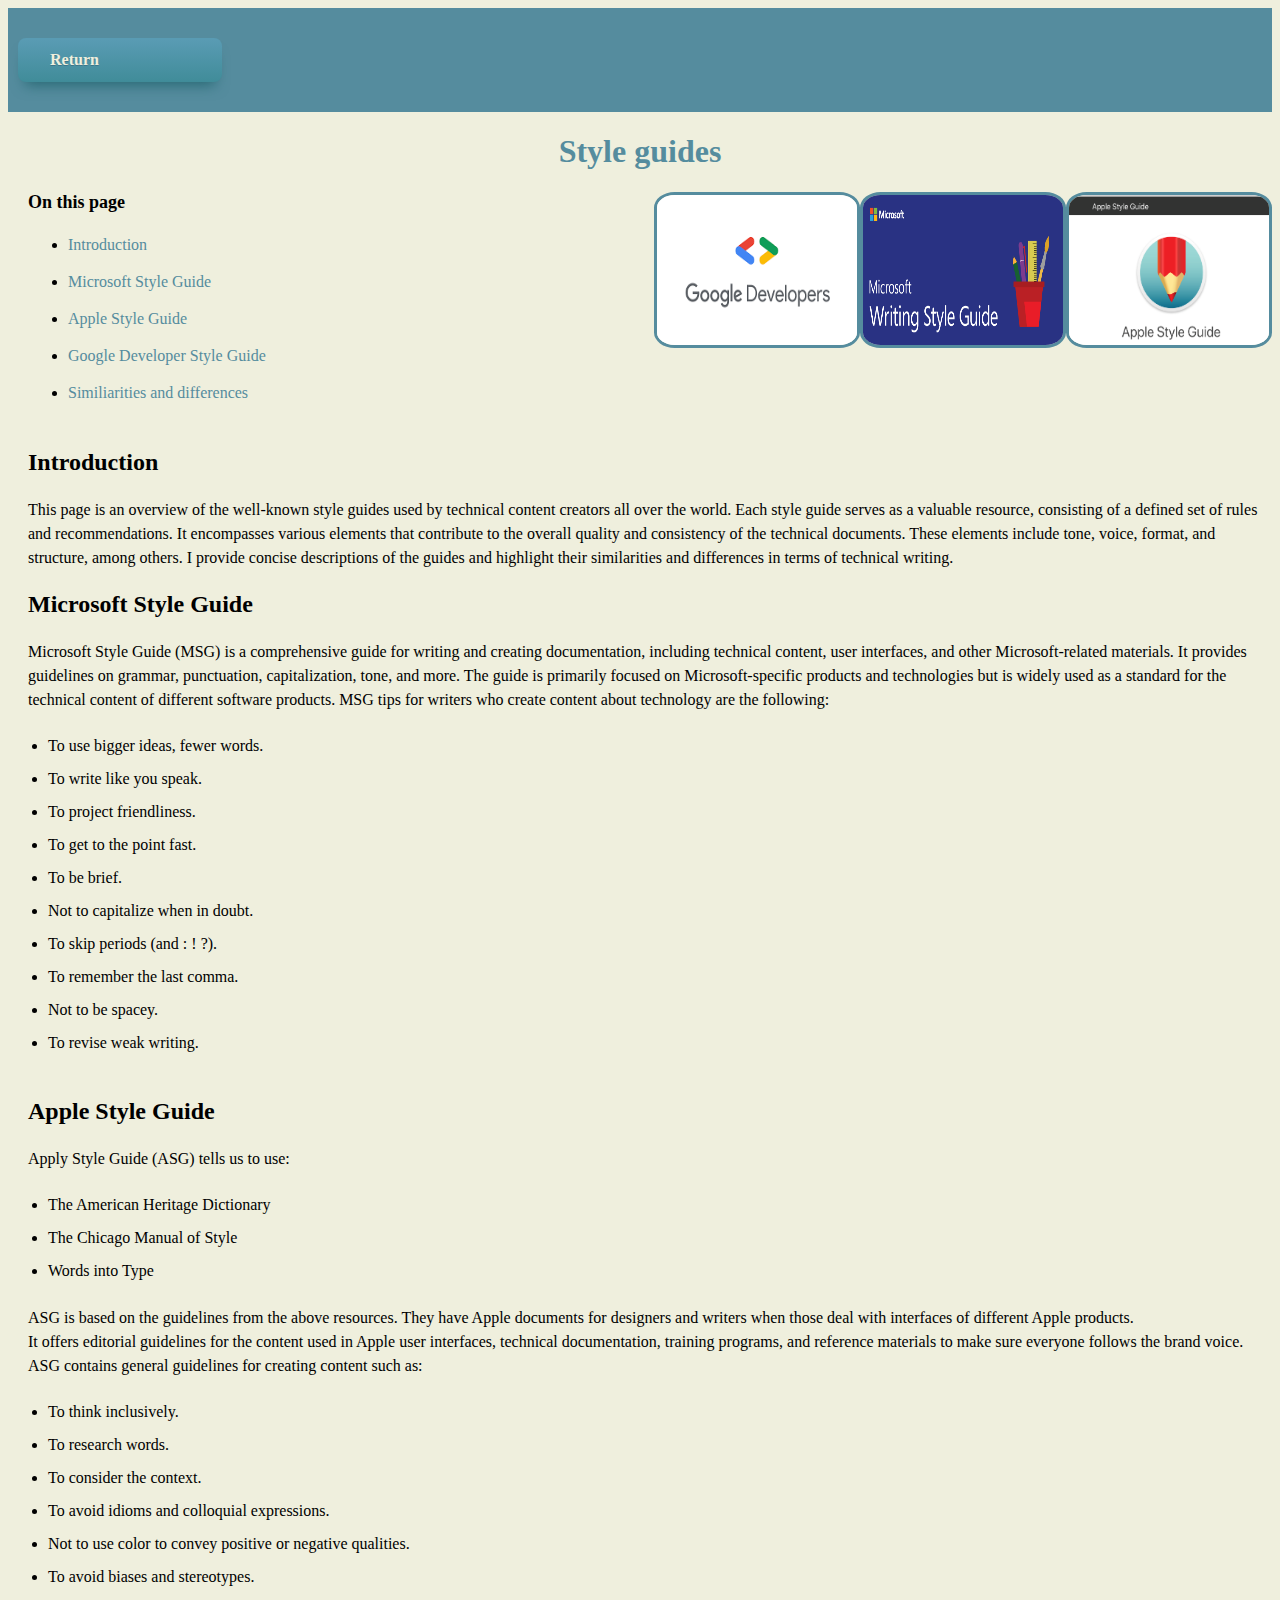
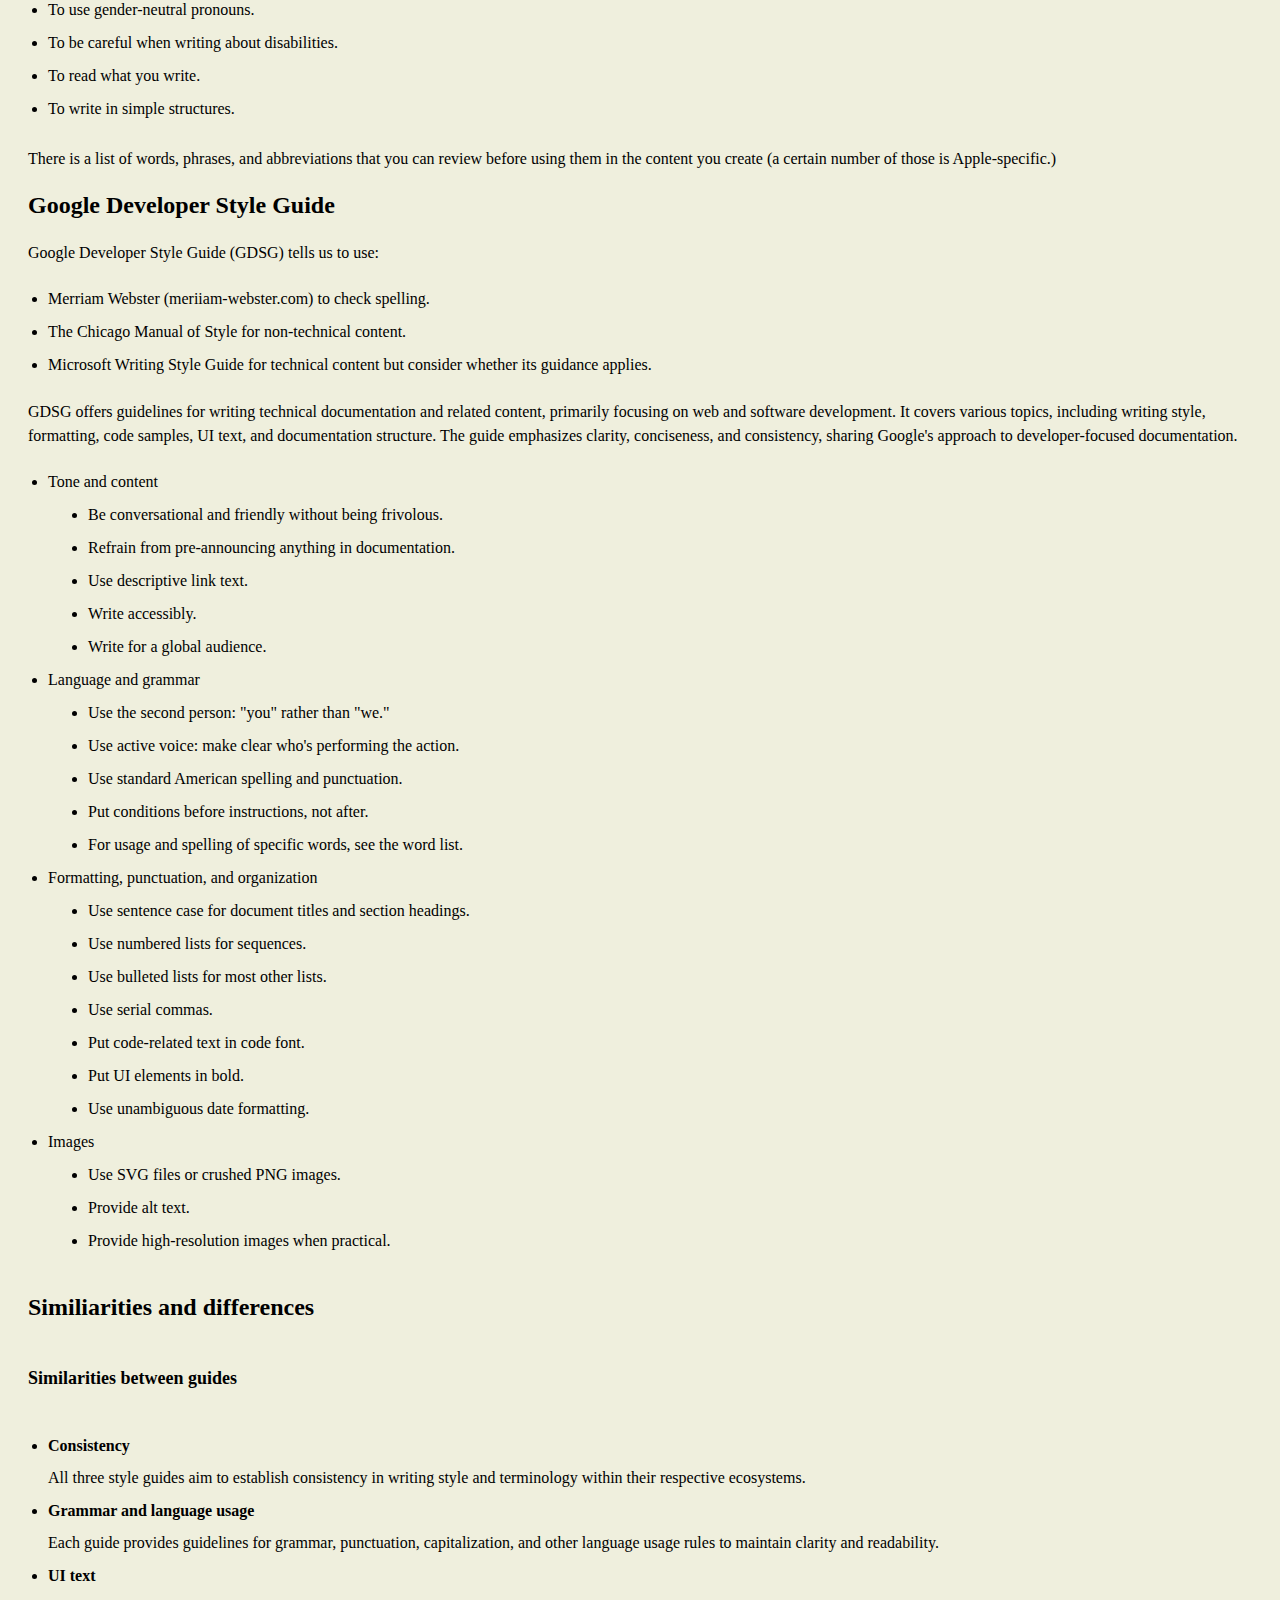
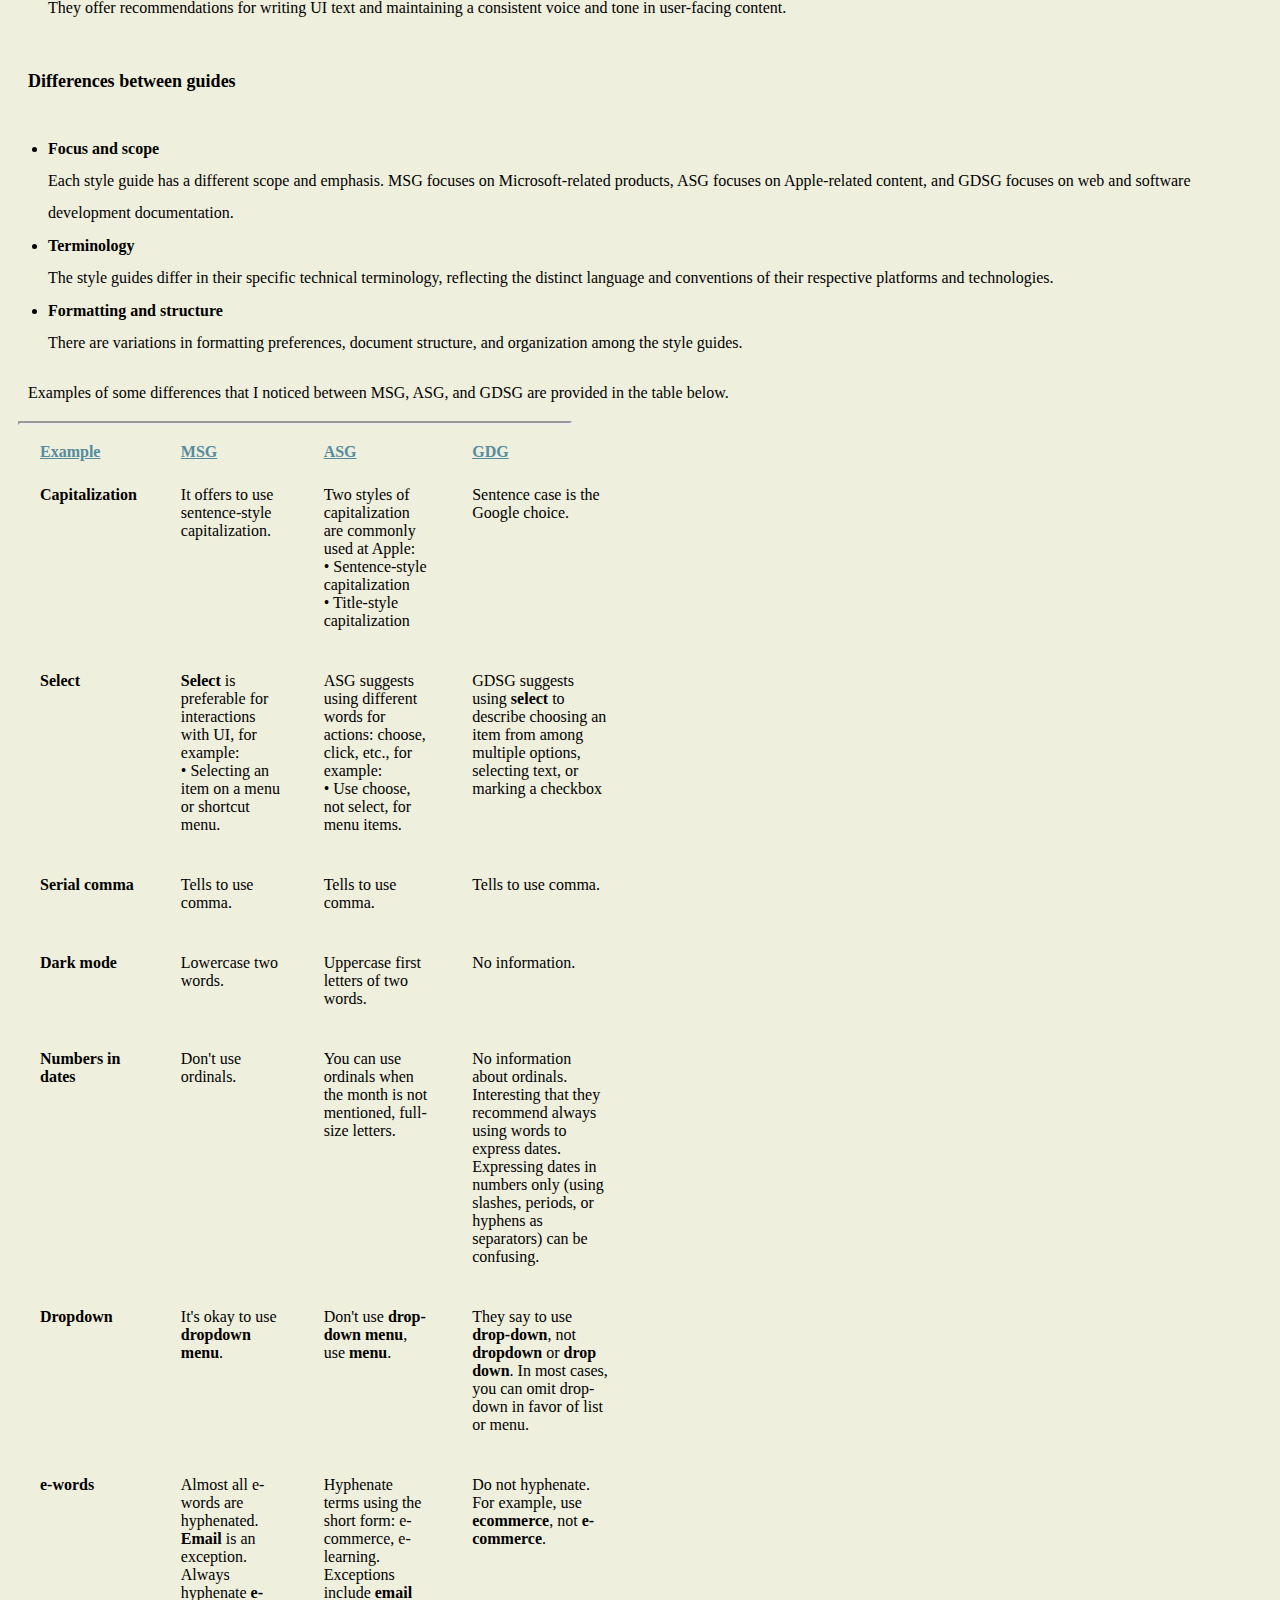
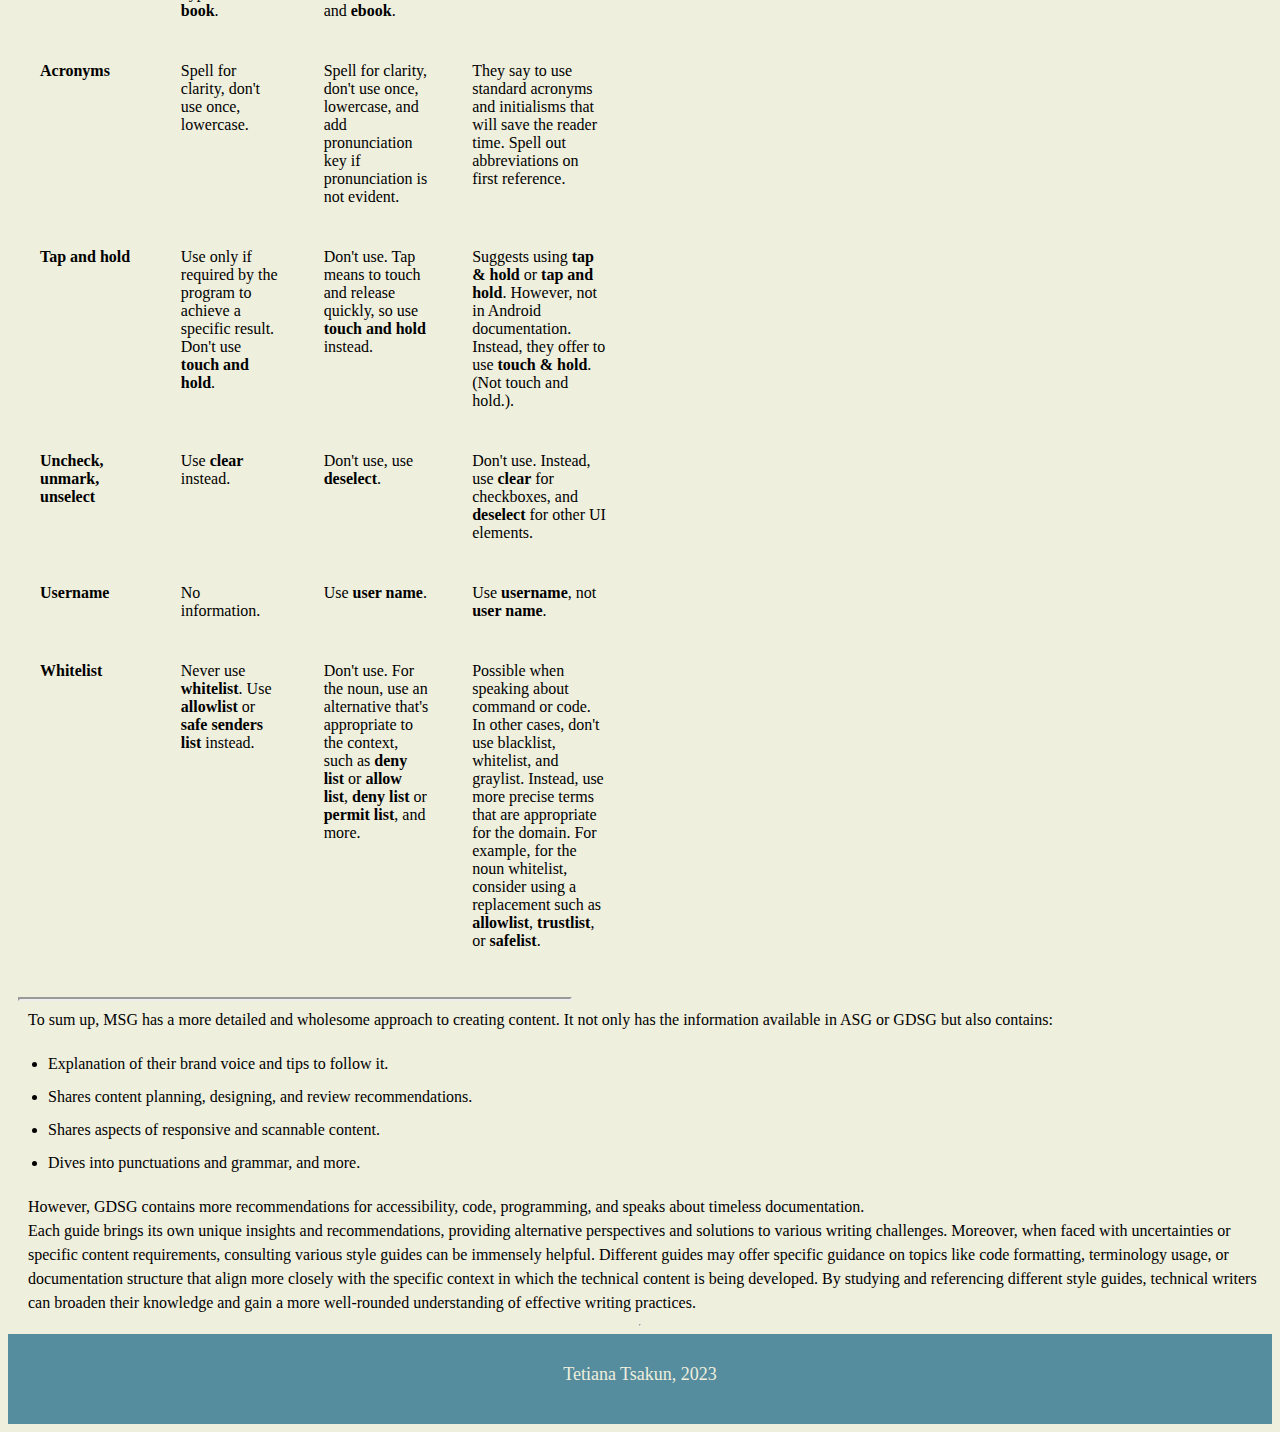
==== apple.html @ 3c6a44ab "Adding files" ====
<!doctype html>
<html lang="en">
<head>
  <meta charset="utf-8">
  <link href="mystyles.css" rel="stylesheet" type="text/css">
  <title>My project</title>
</head>
<nav>
	<div>
		<a href="index.html" class="buttonset">Return</a>
	</div>
</nav>
<body> 
	<div>
		<h1>Style guides</h1>
    <title >Table of contents</title>
      <img class="guides" src="img/asg.png" alt="style guide image">
      <img class="guides" src="img/msg.png" alt="style guide image">
      <img class="guides" src="img/gdg.png" alt="style guide image">
    <div id="toc">
      <h1 class="toctitle">On this page</h1>
      <ul>
        <li><a href="#section1">Introduction</a></li>
        <li><a href="#section2">Microsoft Style Guide</a></li>
        <li><a href="#section3">Apple Style Guide</a></li>
        <li><a href="#section4">Google Developer Style Guide</a></li>
        <li><a href="#section5">Similiarities and differences</a></li>
      </ul>
    </div>
  </div>
  <div class="container">
    <h2 id="section1">Introduction</h2>
    <p class="text">This page is an overview of the well-known style guides used by technical content creators all over the world. Each style guide serves as a valuable resource, consisting of a defined set of rules and recommendations. It encompasses various elements that contribute to the overall quality and consistency of the technical documents. These elements include tone, voice, format, and structure, among others.
      I provide concise descriptions of the guides and highlight their similarities and differences in terms of technical writing. 
      </p>
    <h2 id="section2">Microsoft Style Guide</h2>
    <p class="text">Microsoft Style Guide (MSG) is a comprehensive guide for writing and creating documentation, including technical content, user interfaces, and other Microsoft-related materials. It provides guidelines on grammar, punctuation, capitalization, tone, and more. The guide is primarily focused on Microsoft-specific products and technologies but is widely used as a standard for the technical content of different software products.
      MSG tips for writers who create content about technology are the following:
      <ul class="list">
        <li>To use bigger ideas, fewer words.</li>
        <li>To write like you speak.</li>
        <li>To project friendliness.</li>
        <li>To get to the point fast.</li> 
        <li>To be brief.</li>  
        <li>Not to capitalize when in doubt.</li> 
        <li>To skip periods (and : ! ?).</li> 
        <li>To remember the last comma.</li> 
        <li>Not to be spacey.</li>  
        <li>To revise weak writing.</li>
      </ul>
    </p>
    <h2 id="section3">Apple Style Guide</h2>
    <p class="text">Apply Style Guide (ASG) tells us to use:</p>
        <ul>
          <li class="list">The American Heritage Dictionary</li>
          <li>The Chicago Manual of Style</li>
          <li>Words into Type</li>
        </ul>
      <p class="text"> ASG is based on the guidelines from the above resources. They have Apple documents for designers and writers when those deal with interfaces of different Apple products. <br>
      It offers editorial guidelines for the content used in Apple user interfaces, technical documentation, training programs, and reference materials to make sure everyone follows the brand voice.<br>
      ASG contains general guidelines for creating content such as:</p>
        <ul class="list">
        	<li>To think inclusively.</li>
          <li>To research words.</li>
          <li>To consider the context.</li>
          <li>To avoid idioms and colloquial expressions.</li> 
          <li>Not to use color to convey positive or negative qualities.</li>  
          <li>To avoid biases and stereotypes.</li> 
          <li>To use gender-neutral pronouns.</li> 
          <li>To be careful when writing about disabilities.</li> 
          <li>To read what you write.</li>  
          <li>To write in simple structures.</li>
        </ul>
    </p>
    <p class="text"> There is a list of words, phrases, and abbreviations that you can review before using them in the content you create (a certain number of those is Apple-specific.)
    </p>
      <h2 id="section4">Google Developer Style Guide</h2>
      <p class="text">Google Developer Style Guide (GDSG) tells us to use:</p>
        <ul>
          <li class="list"> Merriam Webster (meriiam-webster.com) to check spelling.</li>
          <li>The Chicago Manual of Style for non-technical content.</li>
          <li>Microsoft Writing Style Guide for technical content but consider whether its guidance applies.</li>
        </ul>
      <p class="text">GDSG offers guidelines for writing technical documentation and related content, primarily focusing on web and software development. It covers various topics, including writing style, formatting, code samples, UI text, and documentation structure. The guide emphasizes clarity, conciseness, and consistency, sharing Google's approach to developer-focused documentation.</p>
      <ul class="list">
        <li>Tone and content
          <ul>
            <li>Be conversational and friendly without being frivolous.</li>
            <li>Refrain from pre-announcing anything in documentation.</li>
            <li>Use descriptive link text.</li>
            <li>Write accessibly.</li>
            <li>Write for a global audience.</li>
          </ul>
        </li>
        <li>Language and grammar
          <ul>
            <li>Use the second person: "you" rather than "we."</li>
            <li>Use active voice: make clear who's performing the action.</li>
            <li>Use standard American spelling and punctuation.</li>
            <li>Put conditions before instructions, not after.</li>
            <li>For usage and spelling of specific words, see the word list.</li>
          </ul>
        </li>
        <li>Formatting, punctuation, and organization
           <ul>
            <li>Use sentence case for document titles and section headings.</li>
            <li>Use numbered lists for sequences.</li>
            <li>Use bulleted lists for most other lists.</li>
            <li>Use serial commas.</li>
            <li>Put code-related text in code font.</li>
            <li>Put UI elements in bold.</li>
            <li>Use unambiguous date formatting.</li>
          </ul>
        </li>
        <li>Images
          <ul>
            <li>Use SVG files or crushed PNG images.</li>
            <li>Provide alt text.</li>
            <li>Provide high-resolution images when practical.</li>
          </ul>
        </li>
      </ul>
      <h2 id="section5">Similiarities and differences</h2>
      <p class="text">
        <h4>Similarities between guides</h4>
        <ul>
          <li><b>Consistency</b><br/>
          All three style guides aim to establish consistency in writing style and terminology within their respective ecosystems.</li>
          <li><b>Grammar and language usage</b><br/>
          Each guide provides guidelines for grammar, punctuation, capitalization, and other language usage rules to maintain clarity and readability.</li>
          <li><b>UI text</b><br/>
          They offer recommendations for writing UI text and maintaining a consistent voice and tone in user-facing content.</li>
        </ul>
      </p>
      <p class="text">
        <h4>Differences between guides</h4>
        <ul>
          <li><b>Focus and scope</b><br/>
          Each style guide has a different scope and emphasis. MSG focuses on Microsoft-related products, ASG focuses on Apple-related content, and GDSG focuses on web and software development documentation.</li>
          <li><b>Terminology</b><br/>
          The style guides differ in their specific technical terminology, reflecting the distinct language and conventions of their respective platforms and technologies.</li>
          <li><b>Formatting and structure</b><br/>
          There are variations in formatting preferences, document structure, and organization among the style guides.</li>
        </ul>
      </p>
      <p class="text">Examples of some differences that I noticed between MSG, ASG, and GDSG are provided in the table below.
      </p>
      <p class="hr"></p>
	</div>
  <div class="container">
  	<table>
  <tr>
  	<thead>
    <th scope="col">Example</th>
    <th scope="col">MSG</th>
    <th scope="col">ASG</th>
    <th scope="col">GDG</th>
  </thead>
  </tr>
  <tbody>
  <tr>
   <td><b>Capitalization</b></td>
   <td>It offers to use sentence-style capitalization.</td>
   <td>Two styles of capitalization are commonly used at Apple:<br>
   		• Sentence-style capitalization<br>
   	  • Title-style capitalization</td>
   <td>Sentence case is the Google choice.</td>
  </tr>
  <tr>
    <td><b>Select</b></td>
    <td><b>Select</b> is preferable for interactions with UI, for example:<br>
    • Selecting an item on a menu or shortcut menu. </td>
    <td>ASG suggests using different words for actions: choose, click, etc., for example:<br>
      • Use choose, not select, for menu items.</td>
    <td> GDSG suggests using <b>select</b> to describe choosing an item from among multiple options, selecting text, or marking a checkbox</td>
  </tr>
  <tr>
    <td><b>Serial comma</b></td>
    <td>Tells to use comma.</td>
    <td>Tells to use comma.</td>
    <td>Tells to use comma.</td>
  </tr>
  <tr>
    <td><b>Dark mode</b></td>
    <td>Lowercase two words.</td>
    <td>Uppercase first letters of two words.</td>
    <td>No information.</td>
  </tr>
  <tr>
    <td><b>Numbers in dates</b></td>
    <td>Don't use ordinals.</td>
    <td>You can use ordinals when the month is not mentioned, full-size letters.</td>
    <td>No information about ordinals. Interesting that they recommend always using words to express dates. Expressing dates in numbers only (using slashes, periods, or hyphens as separators) can be confusing.</td>
  </tr>
  <tr>
    <td><b>Dropdown</b></td>
    <td>It's okay to use <b>dropdown menu</b>.</td>
    <td>Don't use <b>drop-down menu</b>, use <b>menu</b>.</td>
    <td> They say to use <b>drop-down</b>, not <b>dropdown</b> or <b>drop down</b>. In most cases, you can omit drop-down in favor of list or menu.</td>
  </tr>
  <tr>
    <td><b>e-words</b></td>
    <td>Almost all e-words are hyphenated. <b>Email</b> is an exception. Always hyphenate <b>e-book</b>.</td>
    <td>Hyphenate terms using the short form: e-commerce, e-learning. Exceptions include <b>email</b> and <b>ebook</b>.</td>
    <td>Do not hyphenate. For example, use <b>ecommerce</b>, not <b>e-commerce</b>.</td>
  </tr>
  <tr>
    <td><b>Acronyms</b></td>
    <td>Spell for clarity, don't use once, lowercase.</td>
    <td>Spell for clarity, don't use once, lowercase, and add pronunciation key if pronunciation is not evident.</td>
    <td>They say to use standard acronyms and initialisms that will save the reader time. Spell out abbreviations on first reference.</td>
  </tr>
  <tr>
    <td><b>Tap and hold</b></td>
    <td>Use only if required by the program to achieve a specific result. Don't use <b>touch and hold</b>.</td>
    <td>Don't use. Tap means to touch and release quickly, so use <b>touch and hold</b> instead.</td>
    <td> Suggests using <b>tap & hold</b> or <b>tap and hold</b>. However, not in Android documentation. Instead, they offer to use <b>touch & hold</b>. (Not touch and hold.).</td>
  </tr>
  <tr>
    <td><b>Uncheck, unmark, unselect</b></td>
    <td>Use <b>clear</b> instead.</td>
    <td>Don't use, use <b>deselect</b>.</td>
    <td>Don't use. Instead, use <b>clear</b> for checkboxes, and <b>deselect</b> for other UI elements.</td>
  </tr>
  <tr>
    <td><b>Username</b></td>
    <td>No information.</td>
    <td>Use <b>user name</b>.</td>
    <td>Use <b>username</b>, not <b>user name</b>.</td>
  </tr>
  <tr>
    <td><b>Whitelist</b></td>
    <td>Never use <b>whitelist</b>. Use <b>allowlist</b> or <b>safe senders list</b> instead.</td>
    <td>Don't use. For the noun, use an alternative that's appropriate to the context, such as <b>deny list</b> or <b>allow list</b>, <b>deny list</b> or <b>permit list</b>, and more.</td>
    <td>Possible when speaking about command or code. In other cases, don't use blacklist, whitelist, and graylist. 
      Instead, use more precise terms that are appropriate for the domain.
      For example, for the noun whitelist, consider using a replacement such as <b>allowlist</b>, <b>trustlist</b>, or <b>safelist</b>.</td>
  </tr>
  </tbody>
   </table>
   <p class="hr"></p>
   <div>
   	<p class="text">
   		To sum up, MSG has a more detailed and wholesome approach to creating content. It not only has the information available in ASG or GDSG but also contains:</p>
   		<ul>
   			<li>Explanation of their brand voice and tips to follow it.</li>
   			<li>Shares content planning, designing, and review recommendations.</li>
   			<li>Shares aspects of responsive and scannable content.</li>
   			<li>Dives into punctuations and grammar, and more.</li>
   		</ul>
     <p class="text">
      However, GDSG contains more recommendations for accessibility, code, programming, and speaks about timeless documentation.<br/>
      Each guide brings its own unique insights and recommendations, providing alternative perspectives and solutions to various writing challenges. Moreover, when faced with uncertainties or specific content requirements, consulting various style guides can be immensely helpful. Different guides may offer specific guidance on topics like code formatting, terminology usage, or documentation structure that align more closely with the specific context in which the technical content is being developed. 
By studying and referencing different style guides, technical writers can broaden their knowledge and gain a more well-rounded understanding of effective writing practices.
   	</p>
    </div>
    </body>
    <hr>
    <footer class="footer">
    	<p><span class="bottom">Tetiana Tsakun, 2023</span></p>
    </footer>
</html>
---- mystyles.css ----
body {
	background-color: #efefdd;
	height: 100%;
	width: auto;
}

.boldy {
	font-weight: bold;
}

p {
	font-family: san-serif;
	color: darkgray;
	text-align: center;
	line-height: 110%;
	margin-top: 2px;
	margin-bottom: 1px;
}

li {
	text-align: center;
	font-size: 16px;
	list-style: none;
	font-family: serif;
	margin-top: 1px;
	margin-bottom: 1px;
}

h1 {
	text-align: center;
	color: #558c9e;
}

h2 {
	text-align: left;
	padding-left: 20px;
}

h4 {
	text-align: left;
	padding-left: 20px;
	font-size: 18px;
}

img.certificate {
	width: 40%;
	height: auto;
	display: block;
	border-radius: 90px 0 90px 0;
	margin: 0 auto;
	margin-bottom: 30px;
	margin-top: 20px;
}

a {
	text-decoration: none;
    color: #558c9e;
}

nav {
	background-color: #558c9e;
}

.listone, .list,  ol, li {
	text-align: left;
	list-style: disc;
	line-height: 2;
}

.main {
	min-height: 100%;
	display: flex;
	flex-direction: column;
}

.hrone {
	border-color: #ca9ecf;
	border-style: solid;
}

.buttonset {
	box-shadow: 0px 10px 14px -7px #276873;
	background:linear-gradient(to bottom, #599bb3 5%, #408c99 100%);
	background-color:#599bb3;
	border-radius:8px;
	display:inline-block;
	cursor:pointer;
	color:#efefdd;
	font-family:san-serif;
	font-size:16px;
	font-weight:bold;
	padding:13px 32px;
	text-decoration:none;
	text-shadow:0px 1px 0px #3d768a;
	margin: 30px 20px 30px 10px;
	width: 140px;
}

.buttonset:hover {
	background:linear-gradient(to bottom, #408c99 5%, #599bb3 100%);
	background-color:#408c99;
}

.buttonset:active {
	position: relative;
	top:1px;
}

.footer {
    position: relative;
    flex-shrink: 0;
    width: 100%;
    bottom: 0;
    height: 60px;
    left: 0;
    background-color: #558c9e;
    padding-top: 30px;
    margin-left: 0;
  }
  
 .bottom {
    color: #efefdd;
    font-size: 18px;
    margin-left: 0;
  }

  .text {
  	color: #000000;
  	text-align: left;
  	padding-left: 20px;
  	font-size: 16px;
  	line-height: 1.5;
  }

  .list {
  	font-size: 16px;
  	padding-top: 0px;
  }

table {
	position: relative;
	width: 50%;
	text-align: left;
	padding-left: 100px;
	padding: 10px;
}

.container {
	width: 100%;
	display: inline-flex;
	flex-direction: column;
	align-content: left;
	justify-content: flex-start;
	justify-items: center;
	flex-wrap: wrap;
	font-size: 16px;
}

  th {
  	font-weight: bold;
  	text-align: left;
  	text-decoration: underline;
  	padding-left: 20px;
  	color: #558c9e;
  }

  tbody {
  	text-align: left;
  	vertical-align: top;
  	padding-left: 30px;
  	padding-top: 15px;
  }

  td {
  	padding: 20px;
  	width: auto;
  	height: auto;
  }

.guides {
	border-radius: 10%;
	height: 150px;
	width: 200px;
	float: right;
	border: solid 3px #558c9e;
}

iframe {
	display: flex;
	justify-content: center;
	margin-left: 275px;
	border: solid 1px #558c9e;
}

.visio {
	border: solid 1px #558c9e;
	position: relative;
	margin-left: 305px;
}

.imagio {
	border: solid 1px #558c9e;
	margin-left: 400px;
}

h3 {
	text-align: center;
	font-style: italic;
}

.cert {
	text-align: center;
	list-style: none;
}

.toctitle {
	text-align: left;
	font-size: 18px;
	color: #000000;
}

#toc {
	margin: 20px;
}
  
#toc ul {
	list-style-type: none;
	margin: 50;
	padding: 20;
}
  
#toc li {
	margin-bottom: 5px;
}
  
#toc ref {
	text-decoration: none;
}

.hr {
	display: block;
	margin-bottom: 5px;
	margin-top: 15px;
	margin-left: 10px;
	margin-right: 700px;
	border-style: inset;
	border-width: 2px; 
}
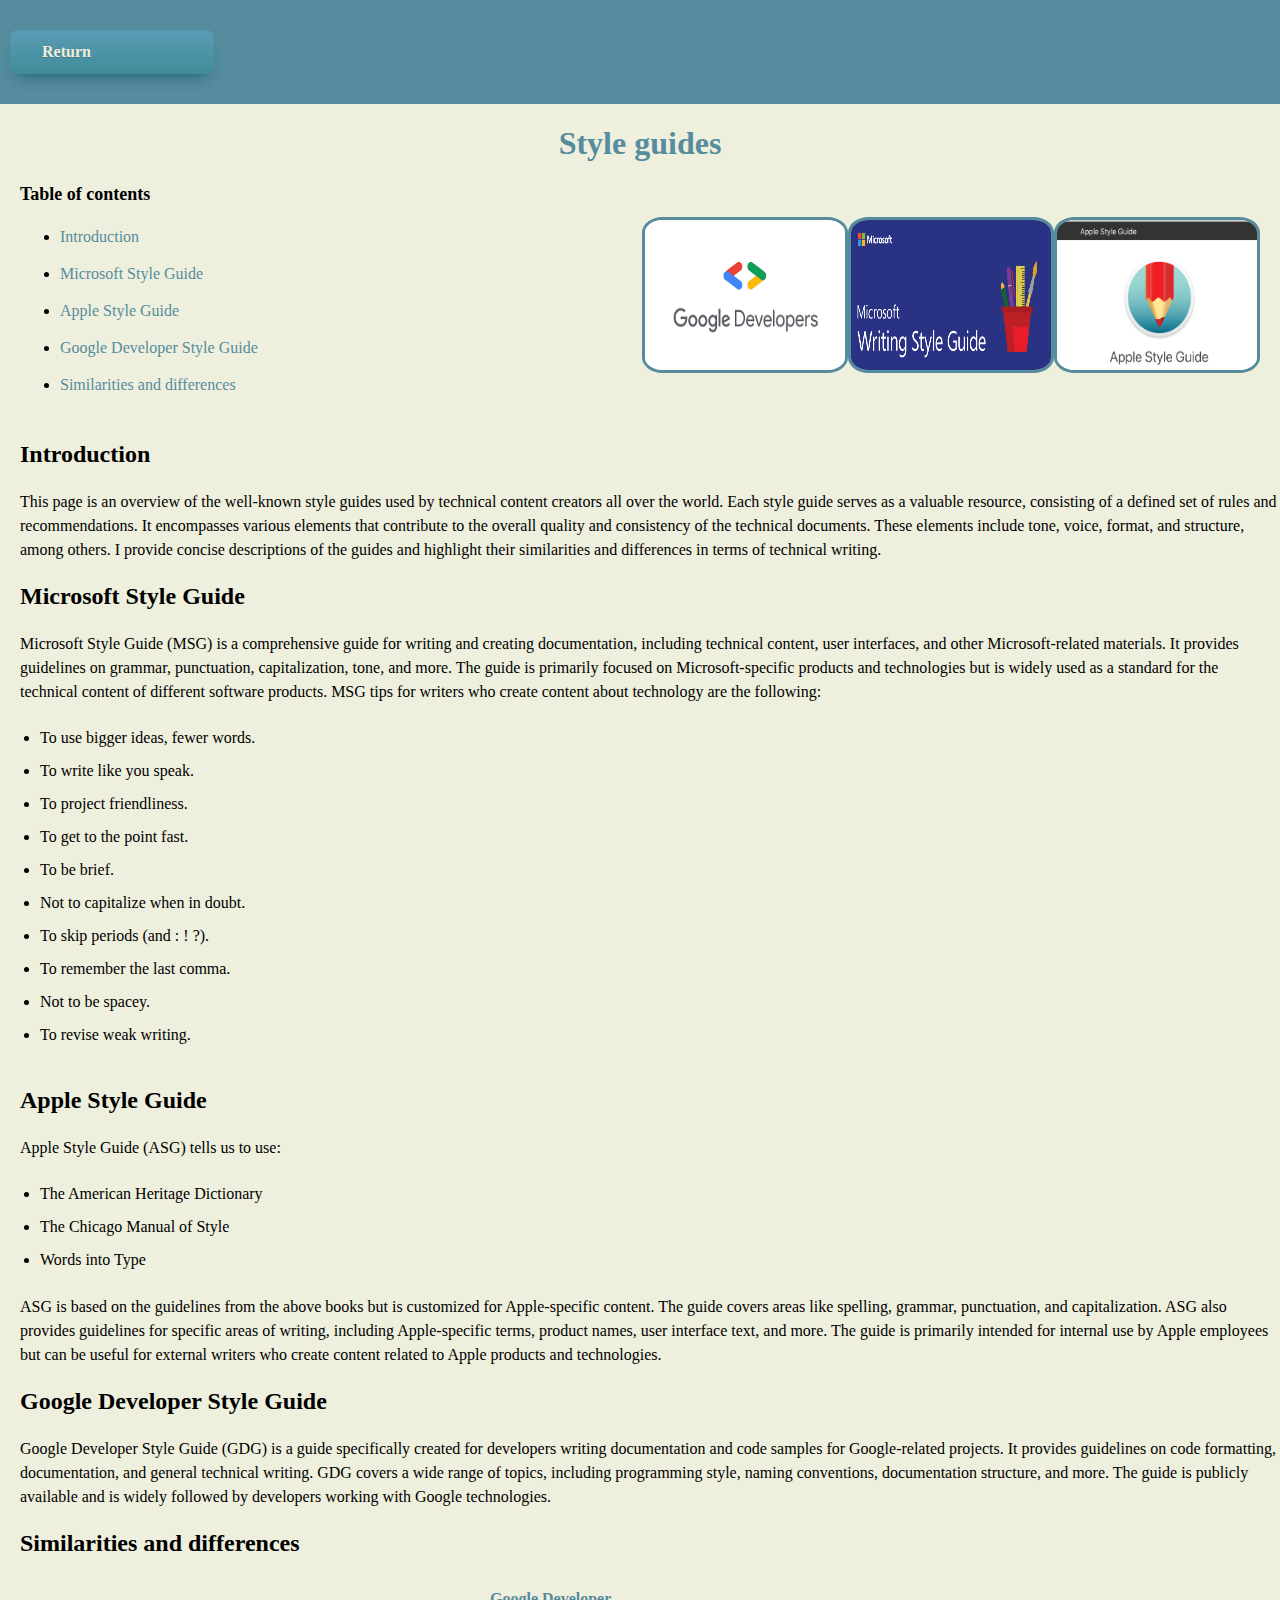
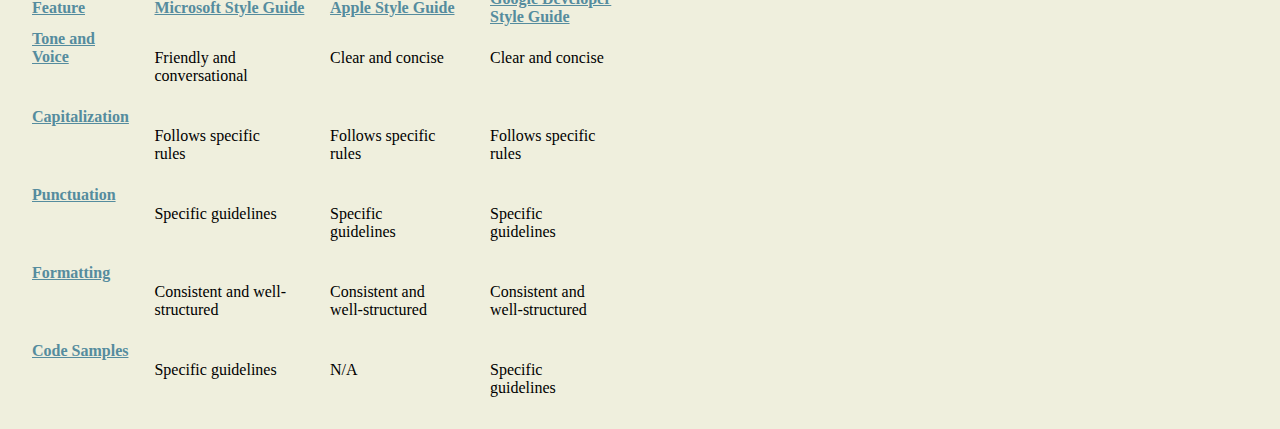
==== commit afff9071: "Improving code" ====
--- a/apple.html
+++ b/apple.html
@@ -5,258 +5,101 @@
   <link href="mystyles.css" rel="stylesheet" type="text/css">
   <title>My project</title>
 </head>
+<body> 
 <nav>
 	<div>
 		<a href="index.html" class="buttonset">Return</a>
 	</div>
 </nav>
-<body> 
-	<div>
-		<h1>Style guides</h1>
-    <title >Table of contents</title>
-      <img class="guides" src="img/asg.png" alt="style guide image">
-      <img class="guides" src="img/msg.png" alt="style guide image">
-      <img class="guides" src="img/gdg.png" alt="style guide image">
-    <div id="toc">
-      <h1 class="toctitle">On this page</h1>
-      <ul>
-        <li><a href="#section1">Introduction</a></li>
-        <li><a href="#section2">Microsoft Style Guide</a></li>
-        <li><a href="#section3">Apple Style Guide</a></li>
-        <li><a href="#section4">Google Developer Style Guide</a></li>
-        <li><a href="#section5">Similiarities and differences</a></li>
-      </ul>
-    </div>
-  </div>
-  <div class="container">
-    <h2 id="section1">Introduction</h2>
-    <p class="text">This page is an overview of the well-known style guides used by technical content creators all over the world. Each style guide serves as a valuable resource, consisting of a defined set of rules and recommendations. It encompasses various elements that contribute to the overall quality and consistency of the technical documents. These elements include tone, voice, format, and structure, among others.
-      I provide concise descriptions of the guides and highlight their similarities and differences in terms of technical writing. 
-      </p>
-    <h2 id="section2">Microsoft Style Guide</h2>
-    <p class="text">Microsoft Style Guide (MSG) is a comprehensive guide for writing and creating documentation, including technical content, user interfaces, and other Microsoft-related materials. It provides guidelines on grammar, punctuation, capitalization, tone, and more. The guide is primarily focused on Microsoft-specific products and technologies but is widely used as a standard for the technical content of different software products.
-      MSG tips for writers who create content about technology are the following:
-      <ul class="list">
-        <li>To use bigger ideas, fewer words.</li>
-        <li>To write like you speak.</li>
-        <li>To project friendliness.</li>
-        <li>To get to the point fast.</li> 
-        <li>To be brief.</li>  
-        <li>Not to capitalize when in doubt.</li> 
-        <li>To skip periods (and : ! ?).</li> 
-        <li>To remember the last comma.</li> 
-        <li>Not to be spacey.</li>  
-        <li>To revise weak writing.</li>
-      </ul>
-    </p>
-    <h2 id="section3">Apple Style Guide</h2>
-    <p class="text">Apply Style Guide (ASG) tells us to use:</p>
-        <ul>
-          <li class="list">The American Heritage Dictionary</li>
-          <li>The Chicago Manual of Style</li>
-          <li>Words into Type</li>
-        </ul>
-      <p class="text"> ASG is based on the guidelines from the above resources. They have Apple documents for designers and writers when those deal with interfaces of different Apple products. <br>
-      It offers editorial guidelines for the content used in Apple user interfaces, technical documentation, training programs, and reference materials to make sure everyone follows the brand voice.<br>
-      ASG contains general guidelines for creating content such as:</p>
-        <ul class="list">
-        	<li>To think inclusively.</li>
-          <li>To research words.</li>
-          <li>To consider the context.</li>
-          <li>To avoid idioms and colloquial expressions.</li> 
-          <li>Not to use color to convey positive or negative qualities.</li>  
-          <li>To avoid biases and stereotypes.</li> 
-          <li>To use gender-neutral pronouns.</li> 
-          <li>To be careful when writing about disabilities.</li> 
-          <li>To read what you write.</li>  
-          <li>To write in simple structures.</li>
-        </ul>
-    </p>
-    <p class="text"> There is a list of words, phrases, and abbreviations that you can review before using them in the content you create (a certain number of those is Apple-specific.)
-    </p>
-      <h2 id="section4">Google Developer Style Guide</h2>
-      <p class="text">Google Developer Style Guide (GDSG) tells us to use:</p>
-        <ul>
-          <li class="list"> Merriam Webster (meriiam-webster.com) to check spelling.</li>
-          <li>The Chicago Manual of Style for non-technical content.</li>
-          <li>Microsoft Writing Style Guide for technical content but consider whether its guidance applies.</li>
-        </ul>
-      <p class="text">GDSG offers guidelines for writing technical documentation and related content, primarily focusing on web and software development. It covers various topics, including writing style, formatting, code samples, UI text, and documentation structure. The guide emphasizes clarity, conciseness, and consistency, sharing Google's approach to developer-focused documentation.</p>
-      <ul class="list">
-        <li>Tone and content
-          <ul>
-            <li>Be conversational and friendly without being frivolous.</li>
-            <li>Refrain from pre-announcing anything in documentation.</li>
-            <li>Use descriptive link text.</li>
-            <li>Write accessibly.</li>
-            <li>Write for a global audience.</li>
-          </ul>
-        </li>
-        <li>Language and grammar
-          <ul>
-            <li>Use the second person: "you" rather than "we."</li>
-            <li>Use active voice: make clear who's performing the action.</li>
-            <li>Use standard American spelling and punctuation.</li>
-            <li>Put conditions before instructions, not after.</li>
-            <li>For usage and spelling of specific words, see the word list.</li>
-          </ul>
-        </li>
-        <li>Formatting, punctuation, and organization
-           <ul>
-            <li>Use sentence case for document titles and section headings.</li>
-            <li>Use numbered lists for sequences.</li>
-            <li>Use bulleted lists for most other lists.</li>
-            <li>Use serial commas.</li>
-            <li>Put code-related text in code font.</li>
-            <li>Put UI elements in bold.</li>
-            <li>Use unambiguous date formatting.</li>
-          </ul>
-        </li>
-        <li>Images
-          <ul>
-            <li>Use SVG files or crushed PNG images.</li>
-            <li>Provide alt text.</li>
-            <li>Provide high-resolution images when practical.</li>
-          </ul>
-        </li>
-      </ul>
-      <h2 id="section5">Similiarities and differences</h2>
-      <p class="text">
-        <h4>Similarities between guides</h4>
-        <ul>
-          <li><b>Consistency</b><br/>
-          All three style guides aim to establish consistency in writing style and terminology within their respective ecosystems.</li>
-          <li><b>Grammar and language usage</b><br/>
-          Each guide provides guidelines for grammar, punctuation, capitalization, and other language usage rules to maintain clarity and readability.</li>
-          <li><b>UI text</b><br/>
-          They offer recommendations for writing UI text and maintaining a consistent voice and tone in user-facing content.</li>
-        </ul>
-      </p>
-      <p class="text">
-        <h4>Differences between guides</h4>
-        <ul>
-          <li><b>Focus and scope</b><br/>
-          Each style guide has a different scope and emphasis. MSG focuses on Microsoft-related products, ASG focuses on Apple-related content, and GDSG focuses on web and software development documentation.</li>
-          <li><b>Terminology</b><br/>
-          The style guides differ in their specific technical terminology, reflecting the distinct language and conventions of their respective platforms and technologies.</li>
-          <li><b>Formatting and structure</b><br/>
-          There are variations in formatting preferences, document structure, and organization among the style guides.</li>
-        </ul>
-      </p>
-      <p class="text">Examples of some differences that I noticed between MSG, ASG, and GDSG are provided in the table below.
-      </p>
-      <p class="hr"></p>
+<div>
+	<h1>Style guides</h1>
+	<div id="toc">
+		<h1 class="toctitle">Table of contents</h1>
+		<img class="guides" src="img/asg.png" alt="style guide image">
+		<img class="guides" src="img/msg.png" alt="style guide image">
+		<img class="guides" src="img/gdg.png" alt="style guide image">
+		<ul>
+			<li><a href="#section1">Introduction</a></li>
+			<li><a href="#section2">Microsoft Style Guide</a></li>
+			<li><a href="#section3">Apple Style Guide</a></li>
+			<li><a href="#section4">Google Developer Style Guide</a></li>
+			<li><a href="#section5">Similarities and differences</a></li>
+		</ul>
 	</div>
-  <div class="container">
-  	<table>
-  <tr>
-  	<thead>
-    <th scope="col">Example</th>
-    <th scope="col">MSG</th>
-    <th scope="col">ASG</th>
-    <th scope="col">GDG</th>
-  </thead>
-  </tr>
-  <tbody>
-  <tr>
-   <td><b>Capitalization</b></td>
-   <td>It offers to use sentence-style capitalization.</td>
-   <td>Two styles of capitalization are commonly used at Apple:<br>
-   		• Sentence-style capitalization<br>
-   	  • Title-style capitalization</td>
-   <td>Sentence case is the Google choice.</td>
-  </tr>
-  <tr>
-    <td><b>Select</b></td>
-    <td><b>Select</b> is preferable for interactions with UI, for example:<br>
-    • Selecting an item on a menu or shortcut menu. </td>
-    <td>ASG suggests using different words for actions: choose, click, etc., for example:<br>
-      • Use choose, not select, for menu items.</td>
-    <td> GDSG suggests using <b>select</b> to describe choosing an item from among multiple options, selecting text, or marking a checkbox</td>
-  </tr>
-  <tr>
-    <td><b>Serial comma</b></td>
-    <td>Tells to use comma.</td>
-    <td>Tells to use comma.</td>
-    <td>Tells to use comma.</td>
-  </tr>
-  <tr>
-    <td><b>Dark mode</b></td>
-    <td>Lowercase two words.</td>
-    <td>Uppercase first letters of two words.</td>
-    <td>No information.</td>
-  </tr>
-  <tr>
-    <td><b>Numbers in dates</b></td>
-    <td>Don't use ordinals.</td>
-    <td>You can use ordinals when the month is not mentioned, full-size letters.</td>
-    <td>No information about ordinals. Interesting that they recommend always using words to express dates. Expressing dates in numbers only (using slashes, periods, or hyphens as separators) can be confusing.</td>
-  </tr>
-  <tr>
-    <td><b>Dropdown</b></td>
-    <td>It's okay to use <b>dropdown menu</b>.</td>
-    <td>Don't use <b>drop-down menu</b>, use <b>menu</b>.</td>
-    <td> They say to use <b>drop-down</b>, not <b>dropdown</b> or <b>drop down</b>. In most cases, you can omit drop-down in favor of list or menu.</td>
-  </tr>
-  <tr>
-    <td><b>e-words</b></td>
-    <td>Almost all e-words are hyphenated. <b>Email</b> is an exception. Always hyphenate <b>e-book</b>.</td>
-    <td>Hyphenate terms using the short form: e-commerce, e-learning. Exceptions include <b>email</b> and <b>ebook</b>.</td>
-    <td>Do not hyphenate. For example, use <b>ecommerce</b>, not <b>e-commerce</b>.</td>
-  </tr>
-  <tr>
-    <td><b>Acronyms</b></td>
-    <td>Spell for clarity, don't use once, lowercase.</td>
-    <td>Spell for clarity, don't use once, lowercase, and add pronunciation key if pronunciation is not evident.</td>
-    <td>They say to use standard acronyms and initialisms that will save the reader time. Spell out abbreviations on first reference.</td>
-  </tr>
-  <tr>
-    <td><b>Tap and hold</b></td>
-    <td>Use only if required by the program to achieve a specific result. Don't use <b>touch and hold</b>.</td>
-    <td>Don't use. Tap means to touch and release quickly, so use <b>touch and hold</b> instead.</td>
-    <td> Suggests using <b>tap & hold</b> or <b>tap and hold</b>. However, not in Android documentation. Instead, they offer to use <b>touch & hold</b>. (Not touch and hold.).</td>
-  </tr>
-  <tr>
-    <td><b>Uncheck, unmark, unselect</b></td>
-    <td>Use <b>clear</b> instead.</td>
-    <td>Don't use, use <b>deselect</b>.</td>
-    <td>Don't use. Instead, use <b>clear</b> for checkboxes, and <b>deselect</b> for other UI elements.</td>
-  </tr>
-  <tr>
-    <td><b>Username</b></td>
-    <td>No information.</td>
-    <td>Use <b>user name</b>.</td>
-    <td>Use <b>username</b>, not <b>user name</b>.</td>
-  </tr>
-  <tr>
-    <td><b>Whitelist</b></td>
-    <td>Never use <b>whitelist</b>. Use <b>allowlist</b> or <b>safe senders list</b> instead.</td>
-    <td>Don't use. For the noun, use an alternative that's appropriate to the context, such as <b>deny list</b> or <b>allow list</b>, <b>deny list</b> or <b>permit list</b>, and more.</td>
-    <td>Possible when speaking about command or code. In other cases, don't use blacklist, whitelist, and graylist. 
-      Instead, use more precise terms that are appropriate for the domain.
-      For example, for the noun whitelist, consider using a replacement such as <b>allowlist</b>, <b>trustlist</b>, or <b>safelist</b>.</td>
-  </tr>
-  </tbody>
-   </table>
-   <p class="hr"></p>
-   <div>
-   	<p class="text">
-   		To sum up, MSG has a more detailed and wholesome approach to creating content. It not only has the information available in ASG or GDSG but also contains:</p>
-   		<ul>
-   			<li>Explanation of their brand voice and tips to follow it.</li>
-   			<li>Shares content planning, designing, and review recommendations.</li>
-   			<li>Shares aspects of responsive and scannable content.</li>
-   			<li>Dives into punctuations and grammar, and more.</li>
-   		</ul>
-     <p class="text">
-      However, GDSG contains more recommendations for accessibility, code, programming, and speaks about timeless documentation.<br/>
-      Each guide brings its own unique insights and recommendations, providing alternative perspectives and solutions to various writing challenges. Moreover, when faced with uncertainties or specific content requirements, consulting various style guides can be immensely helpful. Different guides may offer specific guidance on topics like code formatting, terminology usage, or documentation structure that align more closely with the specific context in which the technical content is being developed. 
-By studying and referencing different style guides, technical writers can broaden their knowledge and gain a more well-rounded understanding of effective writing practices.
-   	</p>
-    </div>
-    </body>
-    <hr>
-    <footer class="footer">
-    	<p><span class="bottom">Tetiana Tsakun, 2023</span></p>
-    </footer>
+</div>
+<div class="container">
+	<h2 id="section1">Introduction</h2>
+	<p class="text">This page is an overview of the well-known style guides used by technical content creators all over the world. Each style guide serves as a valuable resource, consisting of a defined set of rules and recommendations. It encompasses various elements that contribute to the overall quality and consistency of the technical documents. These elements include tone, voice, format, and structure, among others.
+		I provide concise descriptions of the guides and highlight their similarities and differences in terms of technical writing.
+	</p>
+	<h2 id="section2">Microsoft Style Guide</h2>
+	<p class="text">Microsoft Style Guide (MSG) is a comprehensive guide for writing and creating documentation, including technical content, user interfaces, and other Microsoft-related materials. It provides guidelines on grammar, punctuation, capitalization, tone, and more. The guide is primarily focused on Microsoft-specific products and technologies but is widely used as a standard for the technical content of different software products.
+		MSG tips for writers who create content about technology are the following:</p>
+		<ul class="list">
+			<li>To use bigger ideas, fewer words.</li>
+			<li>To write like you speak.</li>
+			<li>To project friendliness.</li>
+			<li>To get to the point fast.</li>
+			<li>To be brief.</li>
+			<li>Not to capitalize when in doubt.</li>
+			<li>To skip periods (and : ! ?).</li>
+			<li>To remember the last comma.</li>
+			<li>Not to be spacey.</li>
+			<li>To revise weak writing.</li>
+		</ul>
+	<h2 id="section3">Apple Style Guide</h2>
+	<p class="text">Apple Style Guide (ASG) tells us to use:</p>
+	<ul class="list">
+		<li>The American Heritage Dictionary</li>
+		<li>The Chicago Manual of Style</li>
+		<li>Words into Type</li>
+	</ul>
+	<p class="text"> ASG is based on the guidelines from the above books but is customized for Apple-specific content. The guide covers areas like spelling, grammar, punctuation, and capitalization. ASG also provides guidelines for specific areas of writing, including Apple-specific terms, product names, user interface text, and more. The guide is primarily intended for internal use by Apple employees but can be useful for external writers who create content related to Apple products and technologies.</p>
+	<h2 id="section4">Google Developer Style Guide</h2>
+	<p class="text">Google Developer Style Guide (GDG) is a guide specifically created for developers writing documentation and code samples for Google-related projects. It provides guidelines on code formatting, documentation, and general technical writing. GDG covers a wide range of topics, including programming style, naming conventions, documentation structure, and more. The guide is publicly available and is widely followed by developers working with Google technologies.</p>
+	<h2 id="section5">Similarities and differences</h2>
+	<table class="comparison">
+		<thead>
+			<tr>
+				<th>Feature</th>
+				<th>Microsoft Style Guide</th>
+				<th>Apple Style Guide</th>
+				<th>Google Developer Style Guide</th>
+			</tr>
+		</thead>
+		<tbody>
+			<tr>
+				<th>Tone and Voice</th>
+				<td>Friendly and conversational</td>
+				<td>Clear and concise</td>
+				<td>Clear and concise</td>
+			</tr>
+			<tr>
+				<th>Capitalization</th>
+				<td>Follows specific rules</td>
+				<td>Follows specific rules</td>
+				<td>Follows specific rules</td>
+			</tr>
+			<tr>
+				<th>Punctuation</th>
+				<td>Specific guidelines</td>
+				<td>Specific guidelines</td>
+				<td>Specific guidelines</td>
+			</tr>
+			<tr>
+				<th>Formatting</th>
+				<td>Consistent and well-structured</td>
+				<td>Consistent and well-structured</td>
+				<td>Consistent and well-structured</td>
+			</tr>
+			<tr>
+				<th>Code Samples</th>
+				<td>Specific guidelines</td>
+				<td>N/A</td>
+				<td>Specific guidelines</td>
+			</tr>
+		</tbody>
+	</table>
+</div>
+</body>
 </html>--- a/mystyles.css
+++ b/mystyles.css
@@ -1,7 +1,14 @@
-body {
+html, body {
+	height: 100%;
+	margin: 0;
 	background-color: #efefdd;
-	height: 100%;
 	width: auto;
+}
+
+.wrapper {
+	min-height: 100%;
+	display: flex;
+	flex-direction: column;
 }
 
 .boldy {
@@ -71,6 +78,7 @@
 	min-height: 100%;
 	display: flex;
 	flex-direction: column;
+	flex: 1;
 }
 
 .hrone {
@@ -114,17 +122,19 @@
     height: 60px;
     left: 0;
     background-color: #558c9e;
-    padding-top: 30px;
+    padding-top: 40px;
     margin-left: 0;
-  }
-  
- .bottom {
+	padding: 20px;
+	text-align: center;
+  }
+  
+.bottom {
     color: #efefdd;
     font-size: 18px;
     margin-left: 0;
   }
 
-  .text {
+.text {
   	color: #000000;
   	text-align: left;
   	padding-left: 20px;
@@ -132,10 +142,10 @@
   	line-height: 1.5;
   }
 
-  .list {
+.list {
   	font-size: 16px;
   	padding-top: 0px;
-  }
+}
 
 table {
 	position: relative;
@@ -156,22 +166,26 @@
 	font-size: 16px;
 }
 
-  th {
+.image-container {
+	text-align: center;
+}
+
+th {
   	font-weight: bold;
   	text-align: left;
   	text-decoration: underline;
   	padding-left: 20px;
   	color: #558c9e;
-  }
-
-  tbody {
+}
+
+tbody {
   	text-align: left;
   	vertical-align: top;
   	padding-left: 30px;
   	padding-top: 15px;
-  }
-
-  td {
+}
+
+td {
   	padding: 20px;
   	width: auto;
   	height: auto;
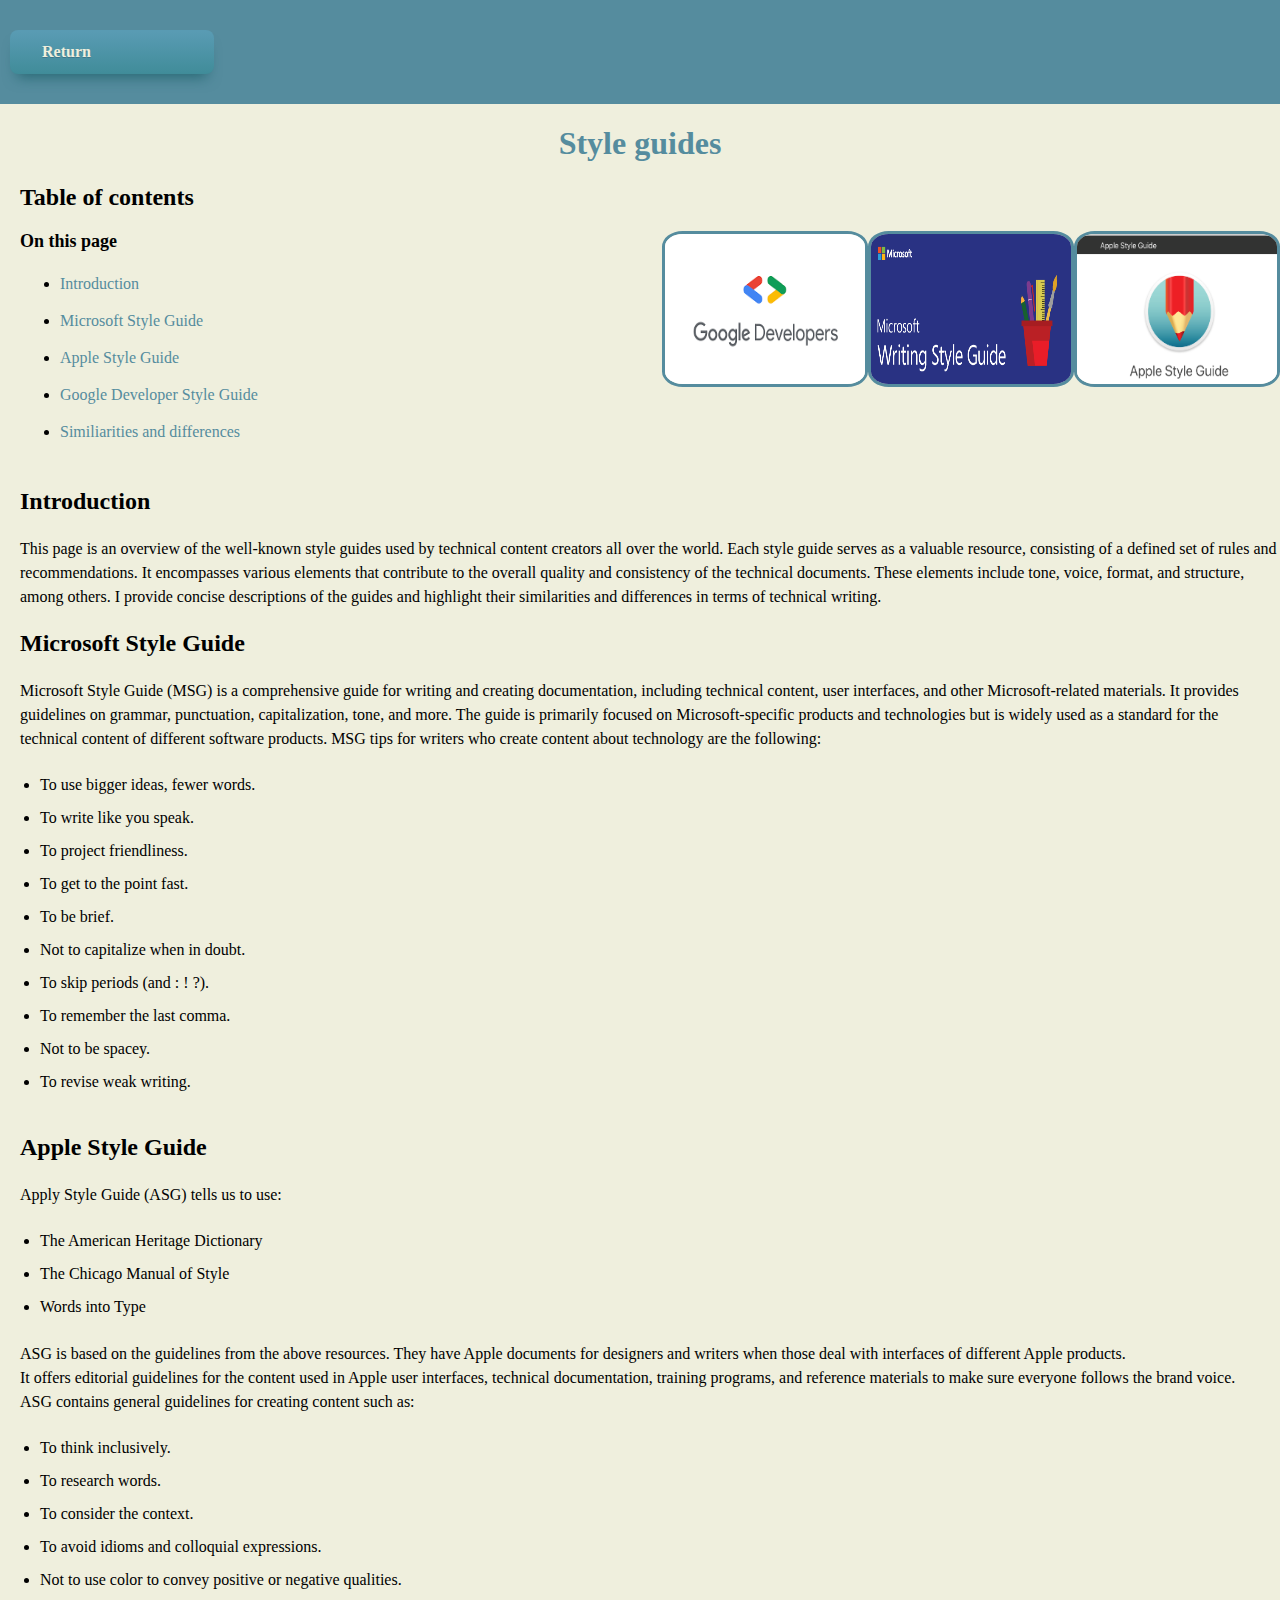
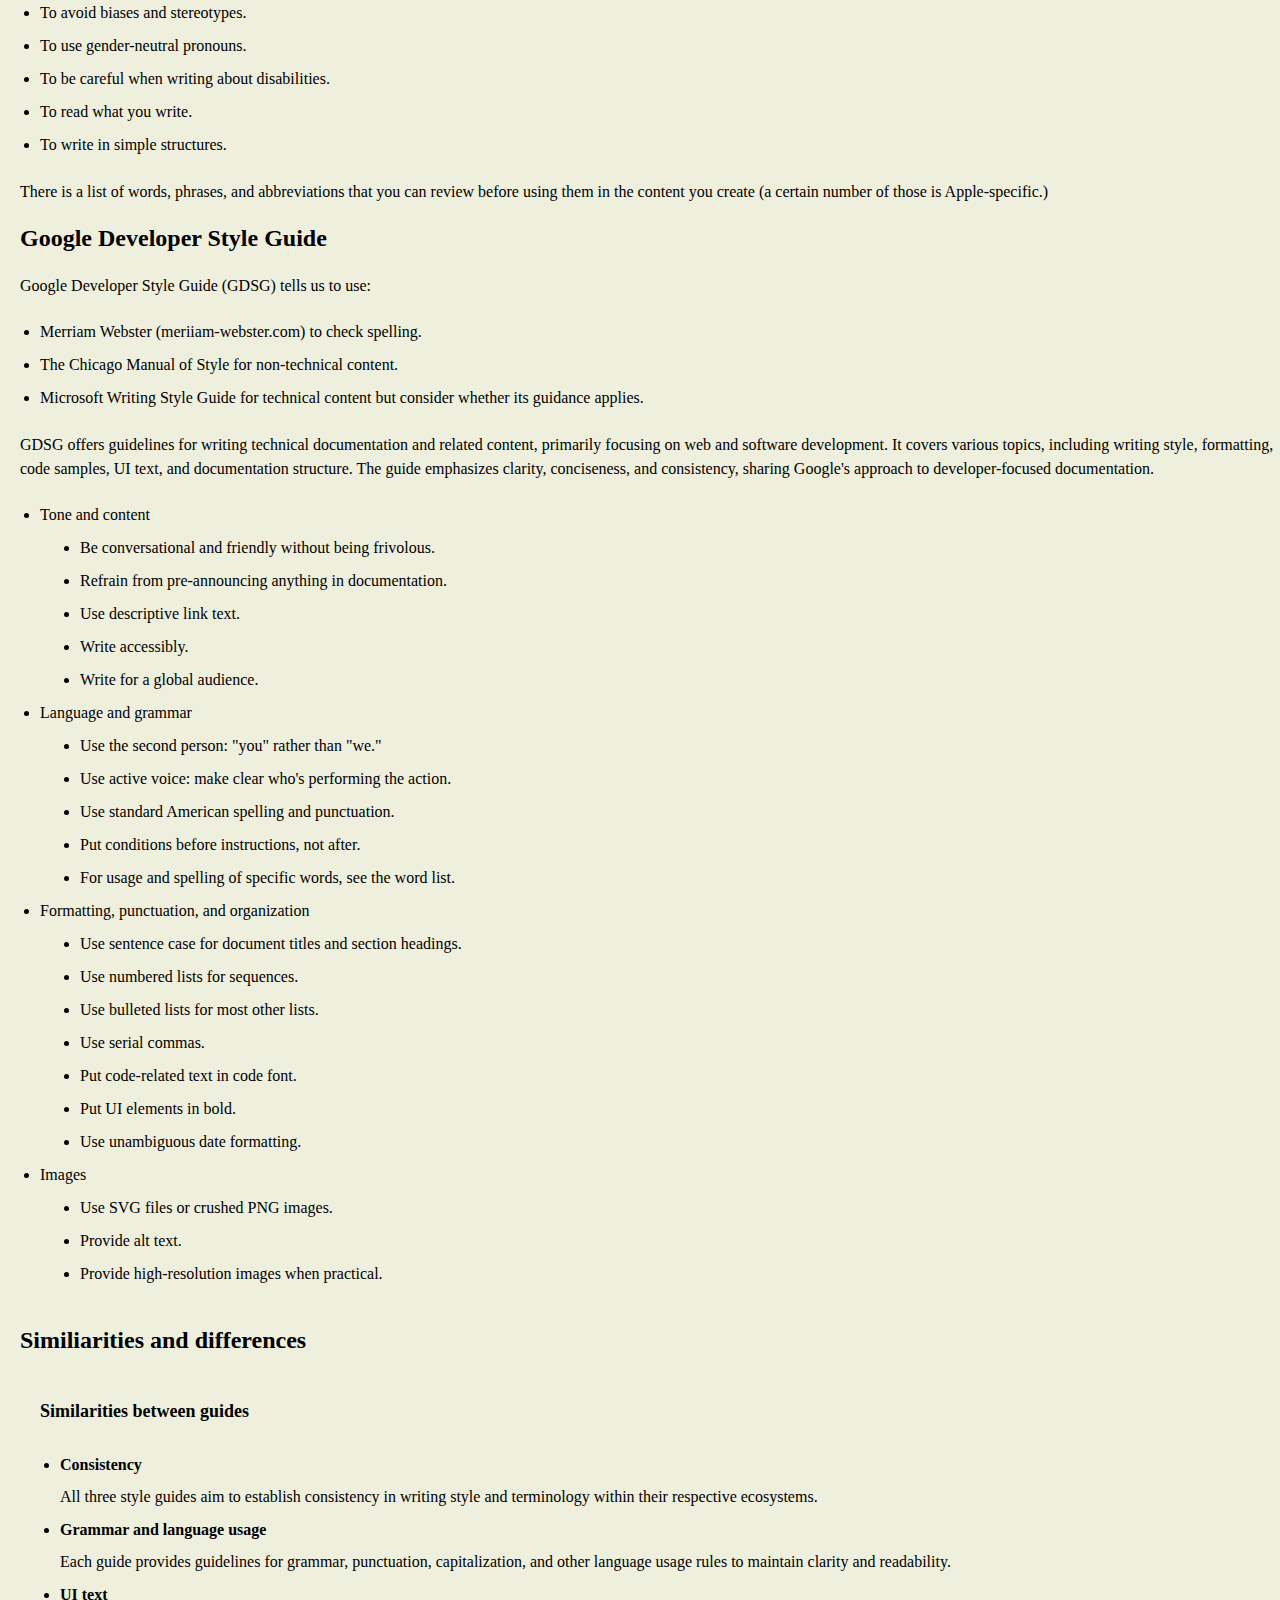
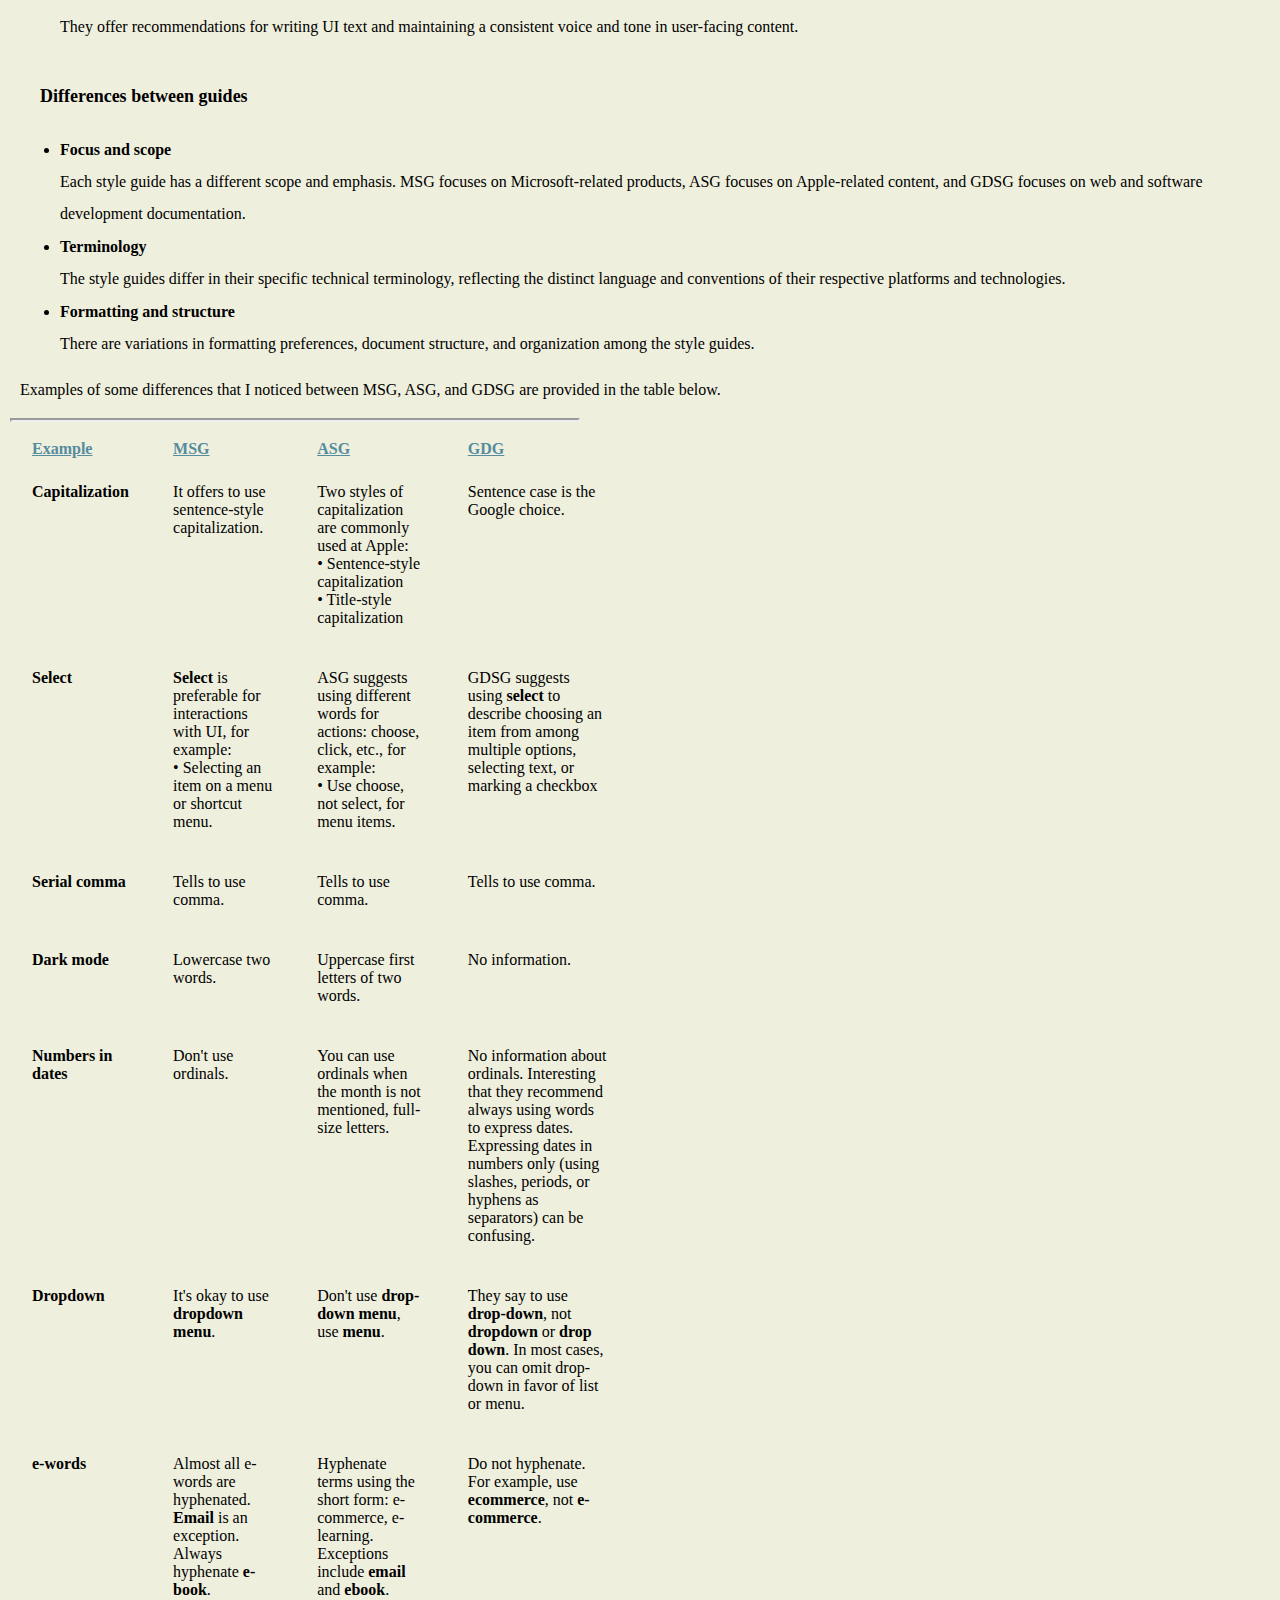
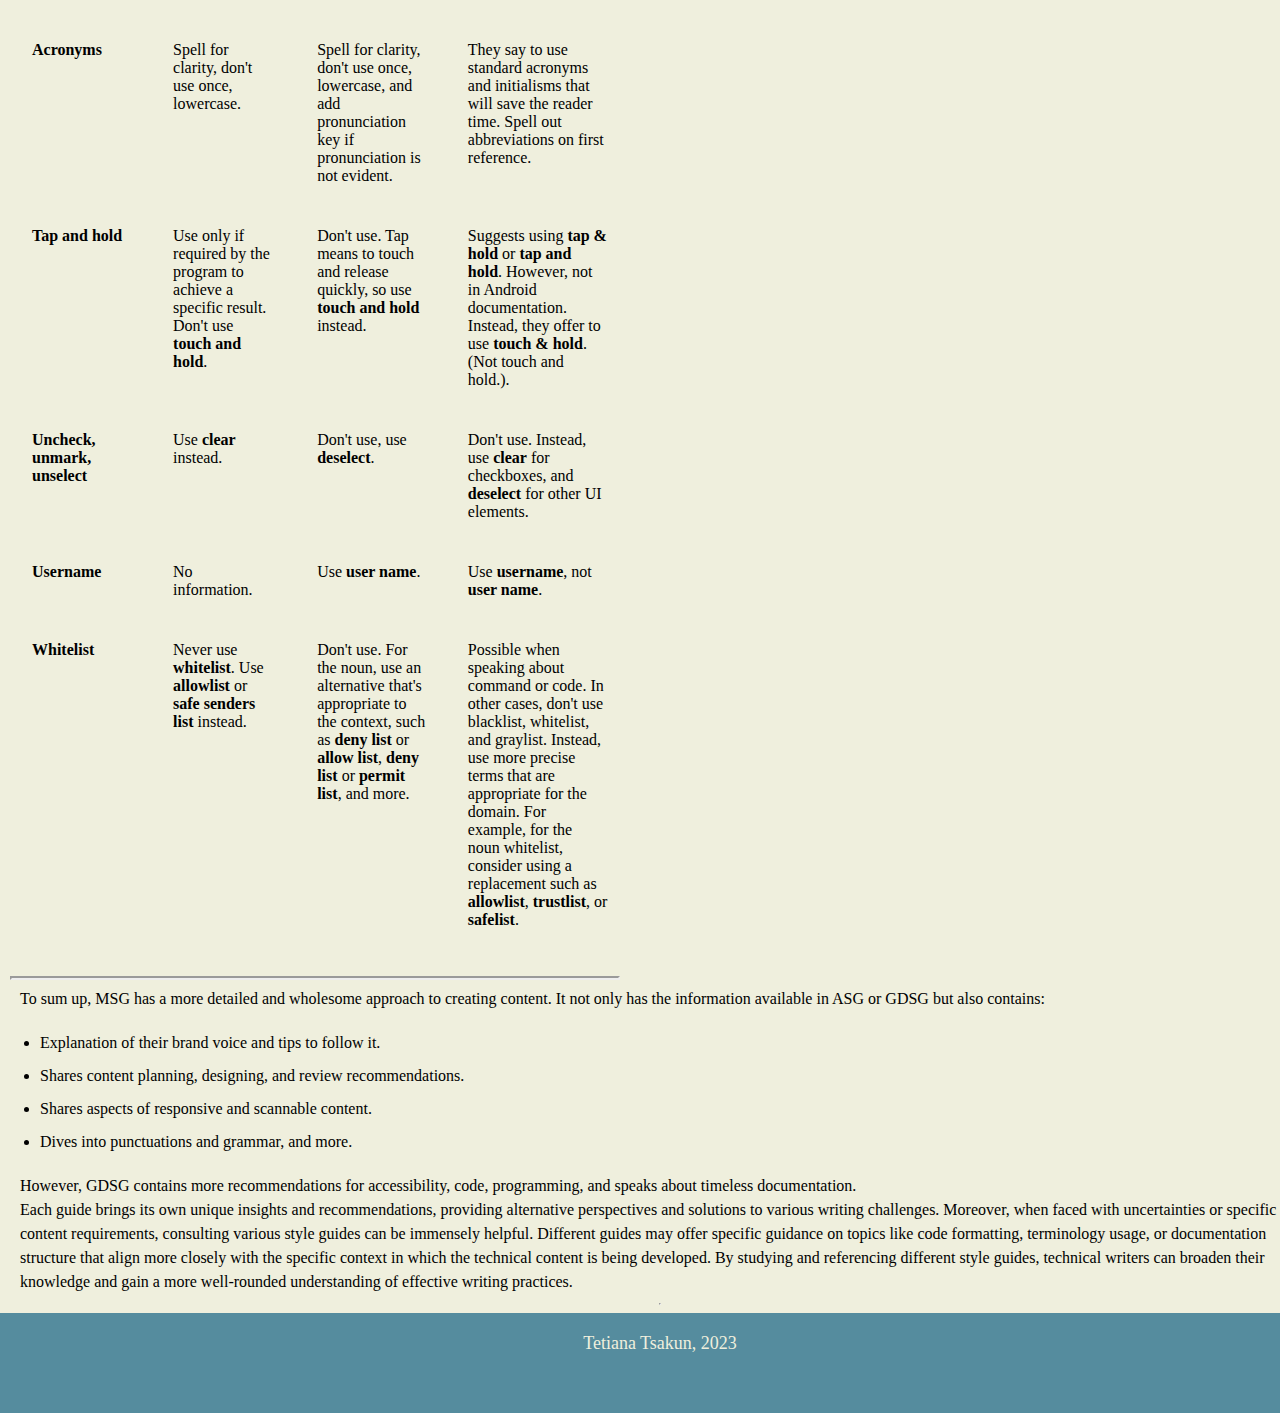
==== commit 8e48d5e4: "Updating text" ====
--- a/apple.html
+++ b/apple.html
@@ -11,95 +11,250 @@
 		<a href="index.html" class="buttonset">Return</a>
 	</div>
 </nav>
-<div>
-	<h1>Style guides</h1>
-	<div id="toc">
-		<h1 class="toctitle">Table of contents</h1>
-		<img class="guides" src="img/asg.png" alt="style guide image">
-		<img class="guides" src="img/msg.png" alt="style guide image">
-		<img class="guides" src="img/gdg.png" alt="style guide image">
-		<ul>
-			<li><a href="#section1">Introduction</a></li>
-			<li><a href="#section2">Microsoft Style Guide</a></li>
-			<li><a href="#section3">Apple Style Guide</a></li>
-			<li><a href="#section4">Google Developer Style Guide</a></li>
-			<li><a href="#section5">Similarities and differences</a></li>
-		</ul>
+	<div>
+		<h1>Style guides</h1>
+    <h2>Table of contents</h2>
+      <img class="guides" src="img/asg.png" alt="style guide image">
+      <img class="guides" src="img/msg.png" alt="style guide image">
+      <img class="guides" src="img/gdg.png" alt="style guide image">
+    <div id="toc">
+      <h1 class="toctitle">On this page</h1>
+      <ul>
+        <li><a href="#section1">Introduction</a></li>
+        <li><a href="#section2">Microsoft Style Guide</a></li>
+        <li><a href="#section3">Apple Style Guide</a></li>
+        <li><a href="#section4">Google Developer Style Guide</a></li>
+        <li><a href="#section5">Similiarities and differences</a></li>
+      </ul>
+    </div>
+  </div>
+  <div class="container">
+    <h2 id="section1">Introduction</h2>
+    <p class="text">This page is an overview of the well-known style guides used by technical content creators all over the world. Each style guide serves as a valuable resource, consisting of a defined set of rules and recommendations. It encompasses various elements that contribute to the overall quality and consistency of the technical documents. These elements include tone, voice, format, and structure, among others.
+      I provide concise descriptions of the guides and highlight their similarities and differences in terms of technical writing. 
+      </p>
+    <h2 id="section2">Microsoft Style Guide</h2>
+    <p class="text">Microsoft Style Guide (MSG) is a comprehensive guide for writing and creating documentation, including technical content, user interfaces, and other Microsoft-related materials. It provides guidelines on grammar, punctuation, capitalization, tone, and more. The guide is primarily focused on Microsoft-specific products and technologies but is widely used as a standard for the technical content of different software products.
+      MSG tips for writers who create content about technology are the following:</p>
+      <ul class="list">
+        <li>To use bigger ideas, fewer words.</li>
+        <li>To write like you speak.</li>
+        <li>To project friendliness.</li>
+        <li>To get to the point fast.</li> 
+        <li>To be brief.</li>  
+        <li>Not to capitalize when in doubt.</li> 
+        <li>To skip periods (and : ! ?).</li> 
+        <li>To remember the last comma.</li> 
+        <li>Not to be spacey.</li>  
+        <li>To revise weak writing.</li>
+      </ul>
+    <h2 id="section3">Apple Style Guide</h2>
+    <p class="text">Apply Style Guide (ASG) tells us to use:</p>
+        <ul>
+          <li class="list">The American Heritage Dictionary</li>
+          <li>The Chicago Manual of Style</li>
+          <li>Words into Type</li>
+        </ul>
+      <p class="text"> ASG is based on the guidelines from the above resources. They have Apple documents for designers and writers when those deal with interfaces of different Apple products. <br>
+      It offers editorial guidelines for the content used in Apple user interfaces, technical documentation, training programs, and reference materials to make sure everyone follows the brand voice.<br>
+      ASG contains general guidelines for creating content such as:</p>
+        <ul class="list">
+        	<li>To think inclusively.</li>
+          <li>To research words.</li>
+          <li>To consider the context.</li>
+          <li>To avoid idioms and colloquial expressions.</li> 
+          <li>Not to use color to convey positive or negative qualities.</li>  
+          <li>To avoid biases and stereotypes.</li> 
+          <li>To use gender-neutral pronouns.</li> 
+          <li>To be careful when writing about disabilities.</li> 
+          <li>To read what you write.</li>  
+          <li>To write in simple structures.</li>
+        </ul>
+    <p class="text"> There is a list of words, phrases, and abbreviations that you can review before using them in the content you create (a certain number of those is Apple-specific.)
+    </p>
+      <h2 id="section4">Google Developer Style Guide</h2>
+      <p class="text">Google Developer Style Guide (GDSG) tells us to use:</p>
+        <ul>
+          <li class="list"> Merriam Webster (meriiam-webster.com) to check spelling.</li>
+          <li>The Chicago Manual of Style for non-technical content.</li>
+          <li>Microsoft Writing Style Guide for technical content but consider whether its guidance applies.</li>
+        </ul>
+      <p class="text">GDSG offers guidelines for writing technical documentation and related content, primarily focusing on web and software development. It covers various topics, including writing style, formatting, code samples, UI text, and documentation structure. The guide emphasizes clarity, conciseness, and consistency, sharing Google's approach to developer-focused documentation.</p>
+      <ul class="list">
+        <li>Tone and content
+          <ul>
+            <li>Be conversational and friendly without being frivolous.</li>
+            <li>Refrain from pre-announcing anything in documentation.</li>
+            <li>Use descriptive link text.</li>
+            <li>Write accessibly.</li>
+            <li>Write for a global audience.</li>
+          </ul>
+        </li>
+        <li>Language and grammar
+          <ul>
+            <li>Use the second person: "you" rather than "we."</li>
+            <li>Use active voice: make clear who's performing the action.</li>
+            <li>Use standard American spelling and punctuation.</li>
+            <li>Put conditions before instructions, not after.</li>
+            <li>For usage and spelling of specific words, see the word list.</li>
+          </ul>
+        </li>
+        <li>Formatting, punctuation, and organization
+           <ul>
+            <li>Use sentence case for document titles and section headings.</li>
+            <li>Use numbered lists for sequences.</li>
+            <li>Use bulleted lists for most other lists.</li>
+            <li>Use serial commas.</li>
+            <li>Put code-related text in code font.</li>
+            <li>Put UI elements in bold.</li>
+            <li>Use unambiguous date formatting.</li>
+          </ul>
+        </li>
+        <li>Images
+          <ul>
+            <li>Use SVG files or crushed PNG images.</li>
+            <li>Provide alt text.</li>
+            <li>Provide high-resolution images when practical.</li>
+          </ul>
+        </li>
+      </ul>
+      <h2 id="section5">Similiarities and differences</h2>
+      <div class="text">
+        <h4>Similarities between guides</h4>
+        <ul>
+          <li><b>Consistency</b><br>
+          All three style guides aim to establish consistency in writing style and terminology within their respective ecosystems.</li>
+          <li><b>Grammar and language usage</b><br>
+          Each guide provides guidelines for grammar, punctuation, capitalization, and other language usage rules to maintain clarity and readability.</li>
+          <li><b>UI text</b><br>
+          They offer recommendations for writing UI text and maintaining a consistent voice and tone in user-facing content.</li>
+        </ul>
+      </div>
+      <div class="text">
+        <h4>Differences between guides</h4>
+        <ul>
+          <li><b>Focus and scope</b><br>
+          Each style guide has a different scope and emphasis. MSG focuses on Microsoft-related products, ASG focuses on Apple-related content, and GDSG focuses on web and software development documentation.</li>
+          <li><b>Terminology</b><br>
+          The style guides differ in their specific technical terminology, reflecting the distinct language and conventions of their respective platforms and technologies.</li>
+          <li><b>Formatting and structure</b><br>
+          There are variations in formatting preferences, document structure, and organization among the style guides.</li>
+        </ul>
+      </div>
+      <p class="text">Examples of some differences that I noticed between MSG, ASG, and GDSG are provided in the table below.
+      </p>
+      <p class="hr"></p>
 	</div>
-</div>
-<div class="container">
-	<h2 id="section1">Introduction</h2>
-	<p class="text">This page is an overview of the well-known style guides used by technical content creators all over the world. Each style guide serves as a valuable resource, consisting of a defined set of rules and recommendations. It encompasses various elements that contribute to the overall quality and consistency of the technical documents. These elements include tone, voice, format, and structure, among others.
-		I provide concise descriptions of the guides and highlight their similarities and differences in terms of technical writing.
-	</p>
-	<h2 id="section2">Microsoft Style Guide</h2>
-	<p class="text">Microsoft Style Guide (MSG) is a comprehensive guide for writing and creating documentation, including technical content, user interfaces, and other Microsoft-related materials. It provides guidelines on grammar, punctuation, capitalization, tone, and more. The guide is primarily focused on Microsoft-specific products and technologies but is widely used as a standard for the technical content of different software products.
-		MSG tips for writers who create content about technology are the following:</p>
-		<ul class="list">
-			<li>To use bigger ideas, fewer words.</li>
-			<li>To write like you speak.</li>
-			<li>To project friendliness.</li>
-			<li>To get to the point fast.</li>
-			<li>To be brief.</li>
-			<li>Not to capitalize when in doubt.</li>
-			<li>To skip periods (and : ! ?).</li>
-			<li>To remember the last comma.</li>
-			<li>Not to be spacey.</li>
-			<li>To revise weak writing.</li>
-		</ul>
-	<h2 id="section3">Apple Style Guide</h2>
-	<p class="text">Apple Style Guide (ASG) tells us to use:</p>
-	<ul class="list">
-		<li>The American Heritage Dictionary</li>
-		<li>The Chicago Manual of Style</li>
-		<li>Words into Type</li>
-	</ul>
-	<p class="text"> ASG is based on the guidelines from the above books but is customized for Apple-specific content. The guide covers areas like spelling, grammar, punctuation, and capitalization. ASG also provides guidelines for specific areas of writing, including Apple-specific terms, product names, user interface text, and more. The guide is primarily intended for internal use by Apple employees but can be useful for external writers who create content related to Apple products and technologies.</p>
-	<h2 id="section4">Google Developer Style Guide</h2>
-	<p class="text">Google Developer Style Guide (GDG) is a guide specifically created for developers writing documentation and code samples for Google-related projects. It provides guidelines on code formatting, documentation, and general technical writing. GDG covers a wide range of topics, including programming style, naming conventions, documentation structure, and more. The guide is publicly available and is widely followed by developers working with Google technologies.</p>
-	<h2 id="section5">Similarities and differences</h2>
-	<table class="comparison">
-		<thead>
-			<tr>
-				<th>Feature</th>
-				<th>Microsoft Style Guide</th>
-				<th>Apple Style Guide</th>
-				<th>Google Developer Style Guide</th>
-			</tr>
-		</thead>
-		<tbody>
-			<tr>
-				<th>Tone and Voice</th>
-				<td>Friendly and conversational</td>
-				<td>Clear and concise</td>
-				<td>Clear and concise</td>
-			</tr>
-			<tr>
-				<th>Capitalization</th>
-				<td>Follows specific rules</td>
-				<td>Follows specific rules</td>
-				<td>Follows specific rules</td>
-			</tr>
-			<tr>
-				<th>Punctuation</th>
-				<td>Specific guidelines</td>
-				<td>Specific guidelines</td>
-				<td>Specific guidelines</td>
-			</tr>
-			<tr>
-				<th>Formatting</th>
-				<td>Consistent and well-structured</td>
-				<td>Consistent and well-structured</td>
-				<td>Consistent and well-structured</td>
-			</tr>
-			<tr>
-				<th>Code Samples</th>
-				<td>Specific guidelines</td>
-				<td>N/A</td>
-				<td>Specific guidelines</td>
-			</tr>
-		</tbody>
-	</table>
-</div>
-</body>
-</html>+  <div class="container">
+  	<table>
+  <tr>
+  	<thead>
+    <th scope="col">Example</th>
+    <th scope="col">MSG</th>
+    <th scope="col">ASG</th>
+    <th scope="col">GDG</th>
+  </thead>
+  </tr>
+  <tbody>
+  <tr>
+   <td><b>Capitalization</b></td>
+   <td>It offers to use sentence-style capitalization.</td>
+   <td>Two styles of capitalization are commonly used at Apple:<br>
+   		• Sentence-style capitalization<br>
+   	  • Title-style capitalization</td>
+   <td>Sentence case is the Google choice.</td>
+  </tr>
+  <tr>
+    <td><b>Select</b></td>
+    <td><b>Select</b> is preferable for interactions with UI, for example:<br>
+    • Selecting an item on a menu or shortcut menu. </td>
+    <td>ASG suggests using different words for actions: choose, click, etc., for example:<br>
+      • Use choose, not select, for menu items.</td>
+    <td> GDSG suggests using <b>select</b> to describe choosing an item from among multiple options, selecting text, or marking a checkbox</td>
+  </tr>
+  <tr>
+    <td><b>Serial comma</b></td>
+    <td>Tells to use comma.</td>
+    <td>Tells to use comma.</td>
+    <td>Tells to use comma.</td>
+  </tr>
+  <tr>
+    <td><b>Dark mode</b></td>
+    <td>Lowercase two words.</td>
+    <td>Uppercase first letters of two words.</td>
+    <td>No information.</td>
+  </tr>
+  <tr>
+    <td><b>Numbers in dates</b></td>
+    <td>Don't use ordinals.</td>
+    <td>You can use ordinals when the month is not mentioned, full-size letters.</td>
+    <td>No information about ordinals. Interesting that they recommend always using words to express dates. Expressing dates in numbers only (using slashes, periods, or hyphens as separators) can be confusing.</td>
+  </tr>
+  <tr>
+    <td><b>Dropdown</b></td>
+    <td>It's okay to use <b>dropdown menu</b>.</td>
+    <td>Don't use <b>drop-down menu</b>, use <b>menu</b>.</td>
+    <td> They say to use <b>drop-down</b>, not <b>dropdown</b> or <b>drop down</b>. In most cases, you can omit drop-down in favor of list or menu.</td>
+  </tr>
+  <tr>
+    <td><b>e-words</b></td>
+    <td>Almost all e-words are hyphenated. <b>Email</b> is an exception. Always hyphenate <b>e-book</b>.</td>
+    <td>Hyphenate terms using the short form: e-commerce, e-learning. Exceptions include <b>email</b> and <b>ebook</b>.</td>
+    <td>Do not hyphenate. For example, use <b>ecommerce</b>, not <b>e-commerce</b>.</td>
+  </tr>
+  <tr>
+    <td><b>Acronyms</b></td>
+    <td>Spell for clarity, don't use once, lowercase.</td>
+    <td>Spell for clarity, don't use once, lowercase, and add pronunciation key if pronunciation is not evident.</td>
+    <td>They say to use standard acronyms and initialisms that will save the reader time. Spell out abbreviations on first reference.</td>
+  </tr>
+  <tr>
+    <td><b>Tap and hold</b></td>
+    <td>Use only if required by the program to achieve a specific result. Don't use <b>touch and hold</b>.</td>
+    <td>Don't use. Tap means to touch and release quickly, so use <b>touch and hold</b> instead.</td>
+    <td> Suggests using <b>tap & hold</b> or <b>tap and hold</b>. However, not in Android documentation. Instead, they offer to use <b>touch & hold</b>. (Not touch and hold.).</td>
+  </tr>
+  <tr>
+    <td><b>Uncheck, unmark, unselect</b></td>
+    <td>Use <b>clear</b> instead.</td>
+    <td>Don't use, use <b>deselect</b>.</td>
+    <td>Don't use. Instead, use <b>clear</b> for checkboxes, and <b>deselect</b> for other UI elements.</td>
+  </tr>
+  <tr>
+    <td><b>Username</b></td>
+    <td>No information.</td>
+    <td>Use <b>user name</b>.</td>
+    <td>Use <b>username</b>, not <b>user name</b>.</td>
+  </tr>
+  <tr>
+    <td><b>Whitelist</b></td>
+    <td>Never use <b>whitelist</b>. Use <b>allowlist</b> or <b>safe senders list</b> instead.</td>
+    <td>Don't use. For the noun, use an alternative that's appropriate to the context, such as <b>deny list</b> or <b>allow list</b>, <b>deny list</b> or <b>permit list</b>, and more.</td>
+    <td>Possible when speaking about command or code. In other cases, don't use blacklist, whitelist, and graylist. 
+      Instead, use more precise terms that are appropriate for the domain.
+      For example, for the noun whitelist, consider using a replacement such as <b>allowlist</b>, <b>trustlist</b>, or <b>safelist</b>.</td>
+  </tr>
+  </tbody>
+   </table>
+   <p class="hr"></p>
+   <div>
+   	<p class="text">
+   		To sum up, MSG has a more detailed and wholesome approach to creating content. It not only has the information available in ASG or GDSG but also contains:</p>
+   		<ul>
+   			<li>Explanation of their brand voice and tips to follow it.</li>
+   			<li>Shares content planning, designing, and review recommendations.</li>
+   			<li>Shares aspects of responsive and scannable content.</li>
+   			<li>Dives into punctuations and grammar, and more.</li>
+   		</ul>
+     <p class="text">
+      However, GDSG contains more recommendations for accessibility, code, programming, and speaks about timeless documentation.<br>
+      Each guide brings its own unique insights and recommendations, providing alternative perspectives and solutions to various writing challenges. Moreover, when faced with uncertainties or specific content requirements, consulting various style guides can be immensely helpful. Different guides may offer specific guidance on topics like code formatting, terminology usage, or documentation structure that align more closely with the specific context in which the technical content is being developed. 
+By studying and referencing different style guides, technical writers can broaden their knowledge and gain a more well-rounded understanding of effective writing practices.
+   	</p>
+    </div>
+    </body>
+  <hr>
+    <footer class="footer">
+    	<p><span class="bottom">Tetiana Tsakun, 2023</span></p>
+    </footer>
+</html>
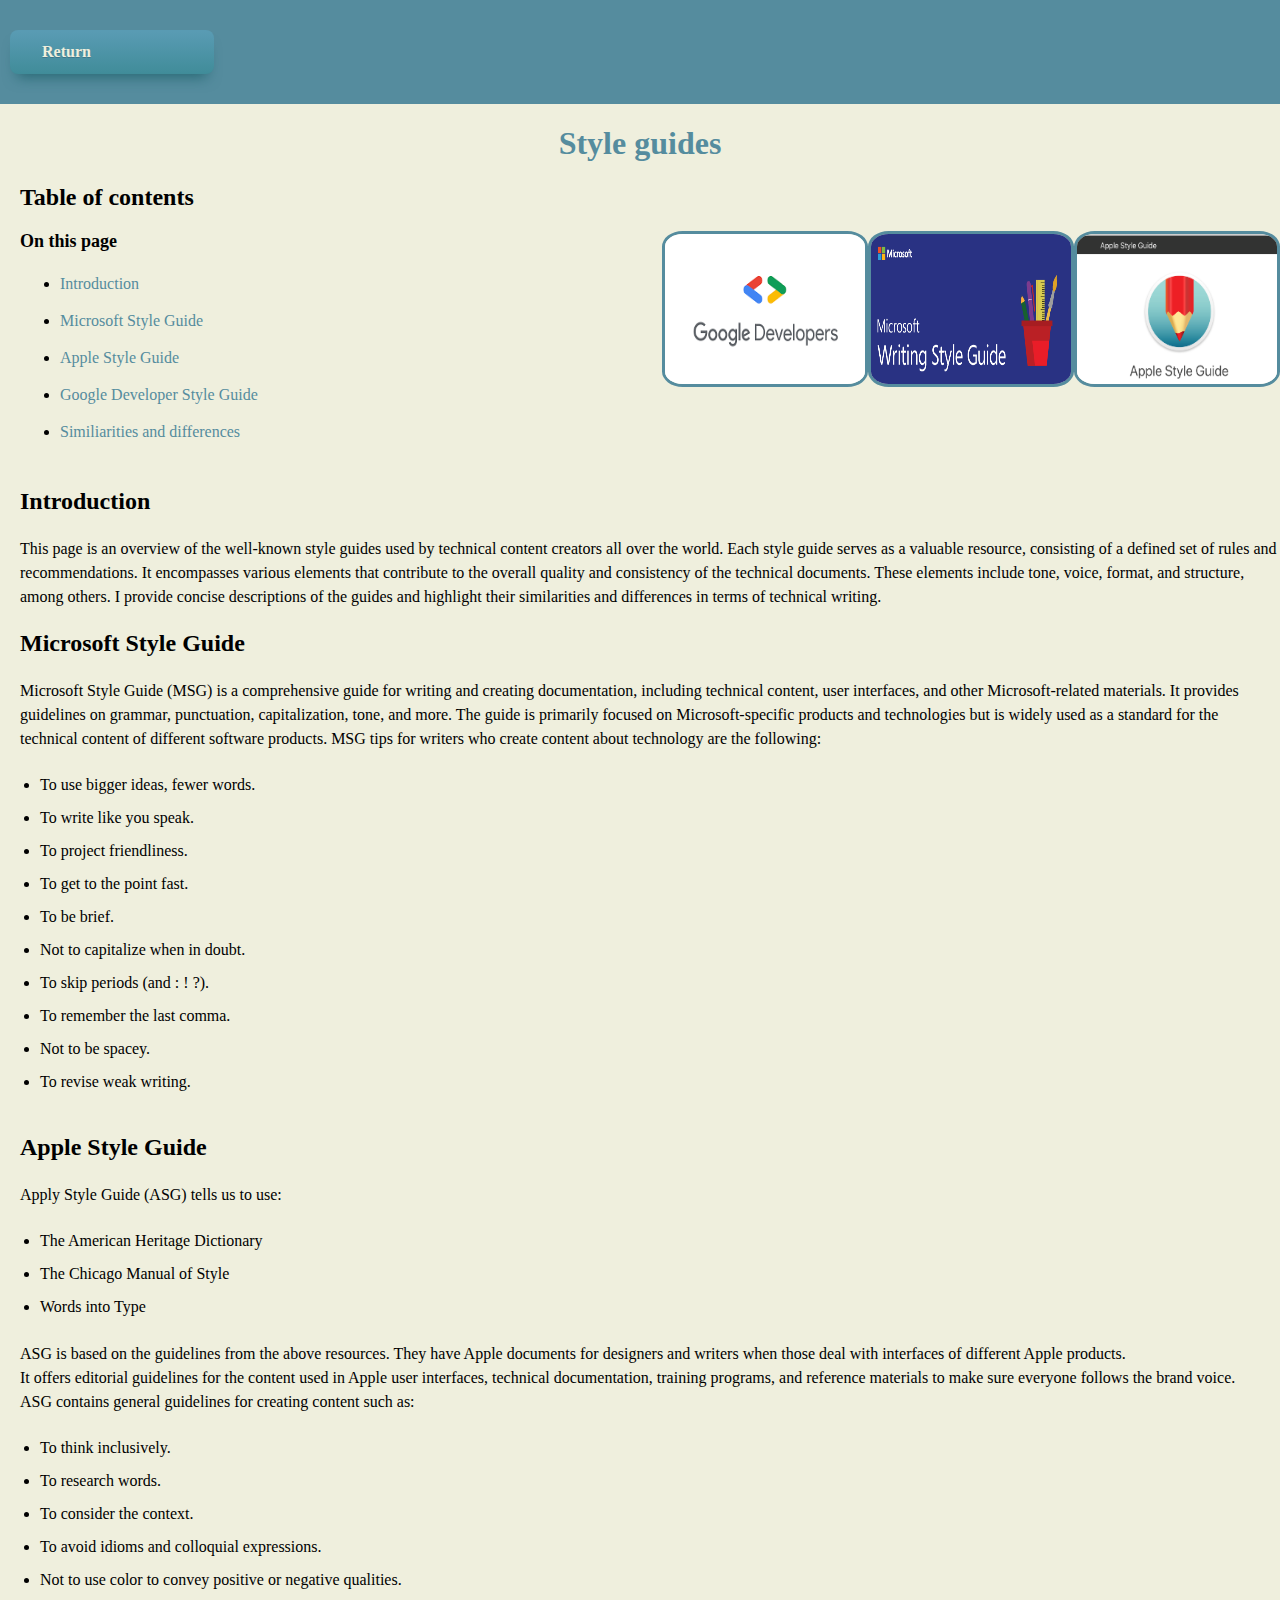
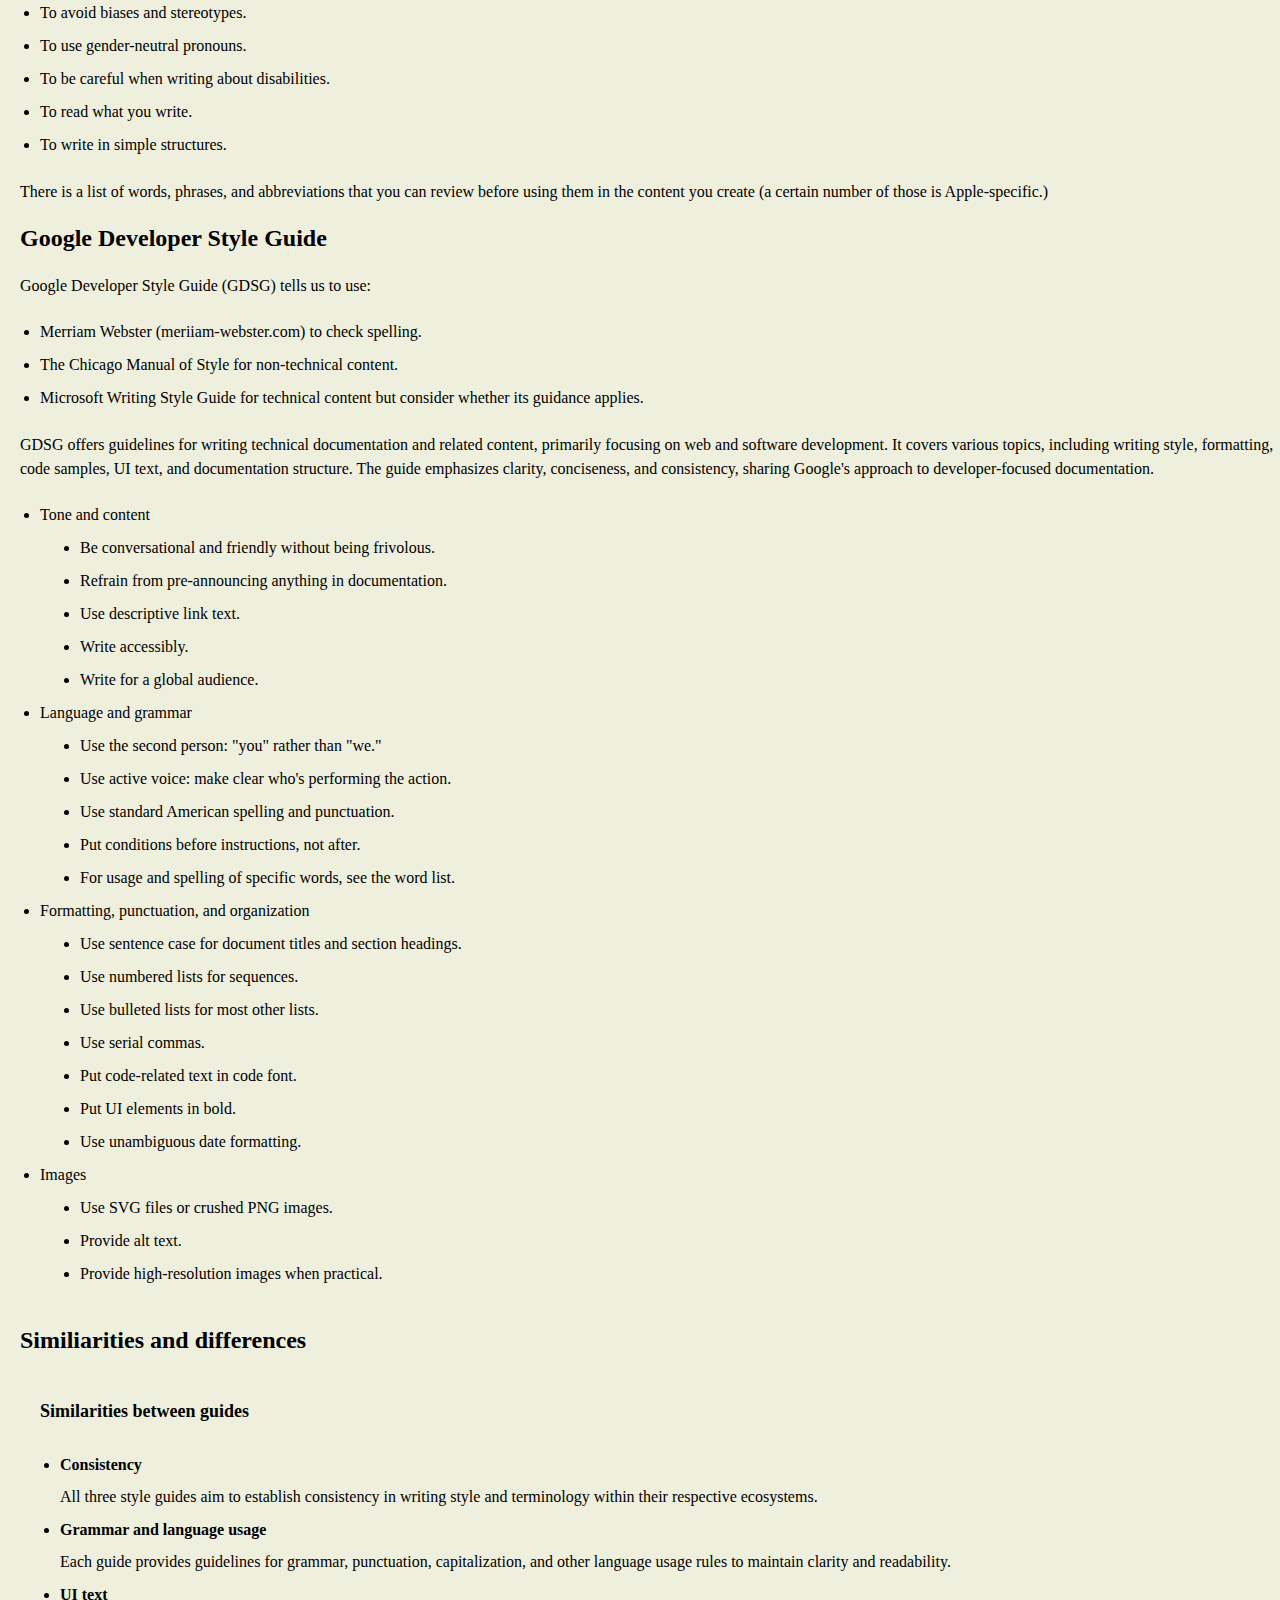
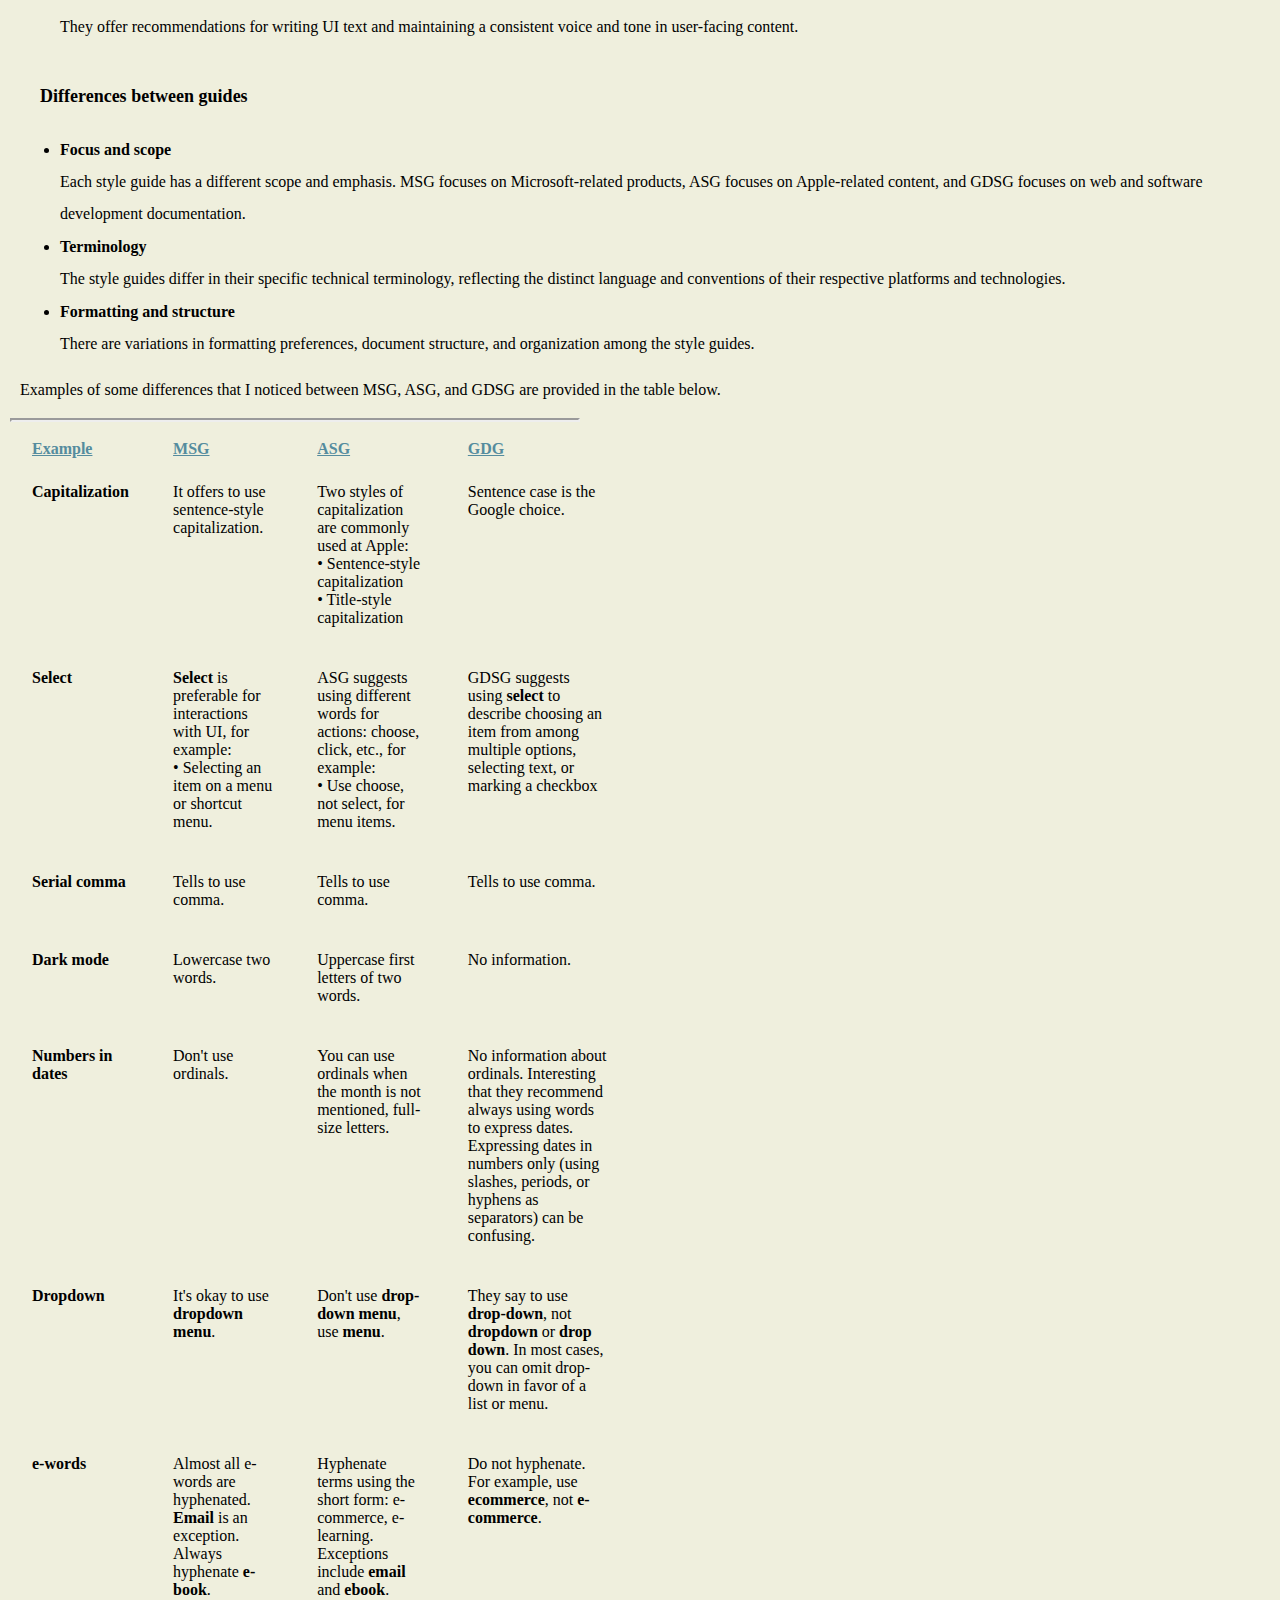
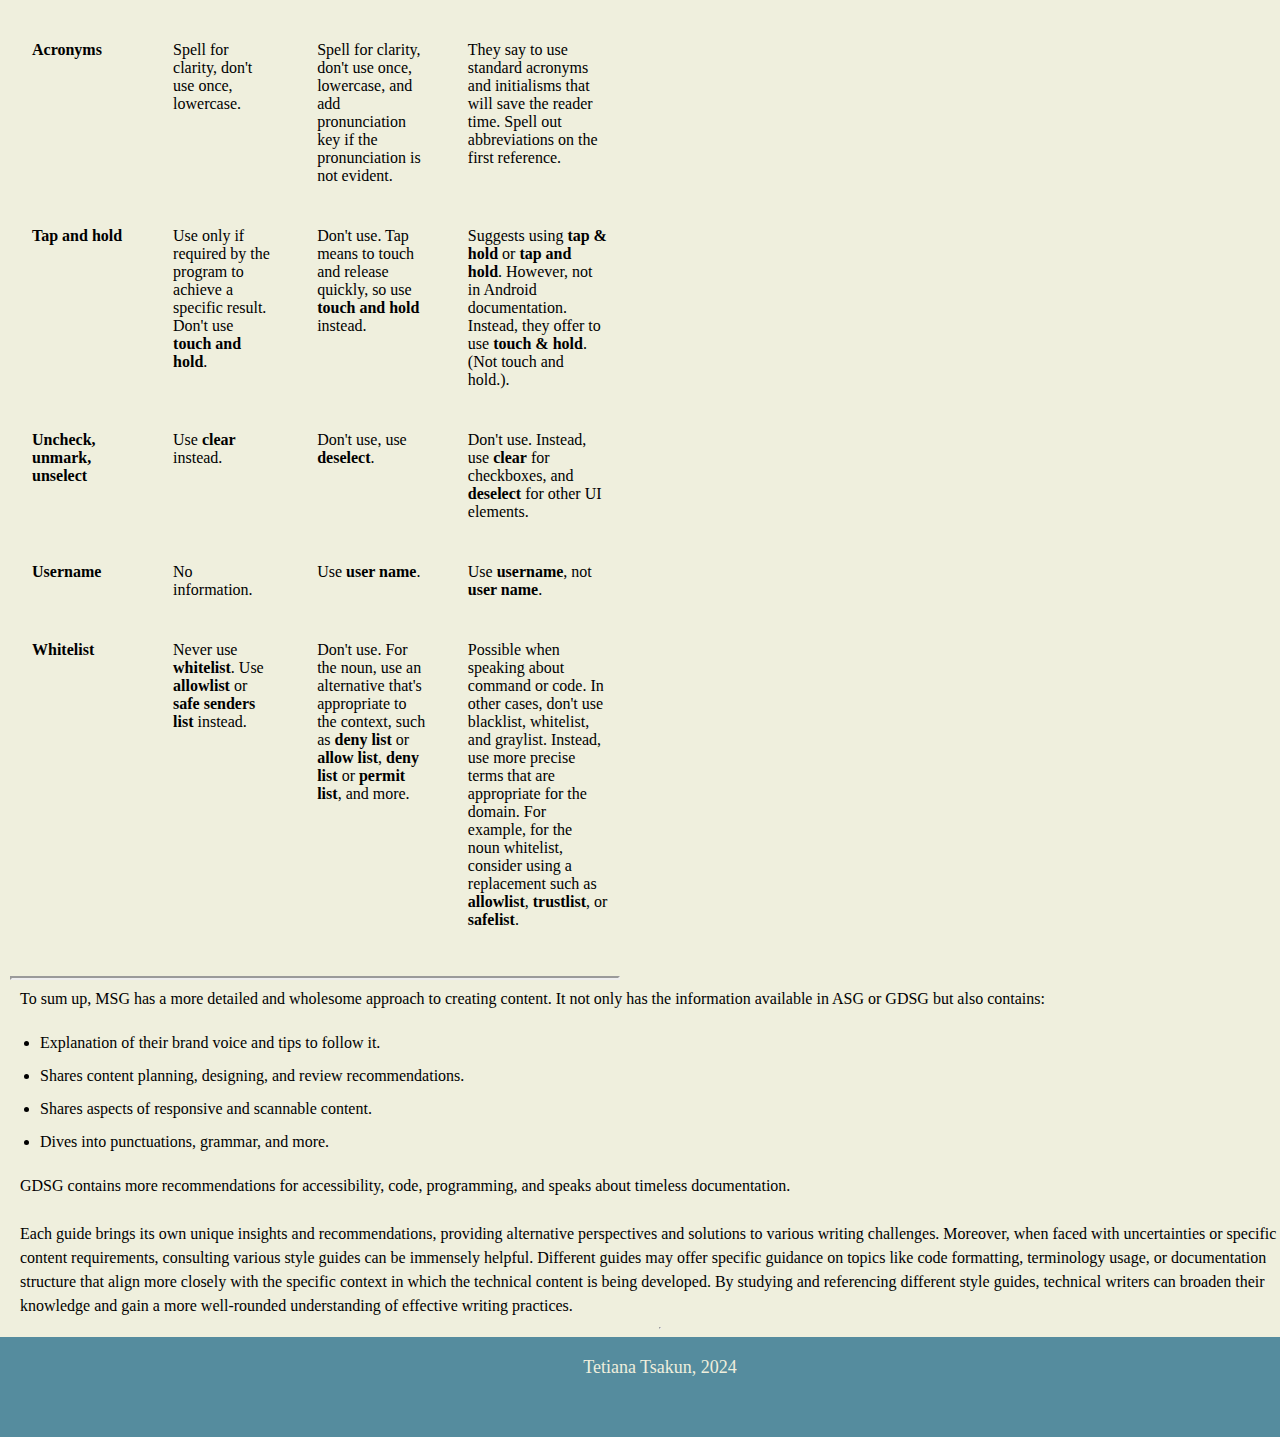
==== commit 02ec7694: "Update apple.html" ====
--- a/apple.html
+++ b/apple.html
@@ -194,7 +194,7 @@
     <td><b>Dropdown</b></td>
     <td>It's okay to use <b>dropdown menu</b>.</td>
     <td>Don't use <b>drop-down menu</b>, use <b>menu</b>.</td>
-    <td> They say to use <b>drop-down</b>, not <b>dropdown</b> or <b>drop down</b>. In most cases, you can omit drop-down in favor of list or menu.</td>
+    <td> They say to use <b>drop-down</b>, not <b>dropdown</b> or <b>drop down</b>. In most cases, you can omit drop-down in favor of a list or menu.</td>
   </tr>
   <tr>
     <td><b>e-words</b></td>
@@ -205,8 +205,8 @@
   <tr>
     <td><b>Acronyms</b></td>
     <td>Spell for clarity, don't use once, lowercase.</td>
-    <td>Spell for clarity, don't use once, lowercase, and add pronunciation key if pronunciation is not evident.</td>
-    <td>They say to use standard acronyms and initialisms that will save the reader time. Spell out abbreviations on first reference.</td>
+    <td>Spell for clarity, don't use once, lowercase, and add pronunciation key if the pronunciation is not evident.</td>
+    <td>They say to use standard acronyms and initialisms that will save the reader time. Spell out abbreviations on the first reference.</td>
   </tr>
   <tr>
     <td><b>Tap and hold</b></td>
@@ -244,10 +244,10 @@
    			<li>Explanation of their brand voice and tips to follow it.</li>
    			<li>Shares content planning, designing, and review recommendations.</li>
    			<li>Shares aspects of responsive and scannable content.</li>
-   			<li>Dives into punctuations and grammar, and more.</li>
+   			<li>Dives into punctuations, grammar, and more.</li>
    		</ul>
      <p class="text">
-      However, GDSG contains more recommendations for accessibility, code, programming, and speaks about timeless documentation.<br>
+      GDSG contains more recommendations for accessibility, code, programming, and speaks about timeless documentation.<br><br>
       Each guide brings its own unique insights and recommendations, providing alternative perspectives and solutions to various writing challenges. Moreover, when faced with uncertainties or specific content requirements, consulting various style guides can be immensely helpful. Different guides may offer specific guidance on topics like code formatting, terminology usage, or documentation structure that align more closely with the specific context in which the technical content is being developed. 
 By studying and referencing different style guides, technical writers can broaden their knowledge and gain a more well-rounded understanding of effective writing practices.
    	</p>
@@ -255,6 +255,6 @@
     </body>
   <hr>
     <footer class="footer">
-    	<p><span class="bottom">Tetiana Tsakun, 2023</span></p>
+    	<p><span class="bottom">Tetiana Tsakun, 2024</span></p>
     </footer>
 </html>
--- a/mystyles.css
+++ b/mystyles.css
@@ -209,12 +209,10 @@
 .visio {
 	border: solid 1px #558c9e;
 	position: relative;
-	margin-left: 305px;
 }
 
 .imagio {
 	border: solid 1px #558c9e;
-	margin-left: 400px;
 }
 
 h3 {
